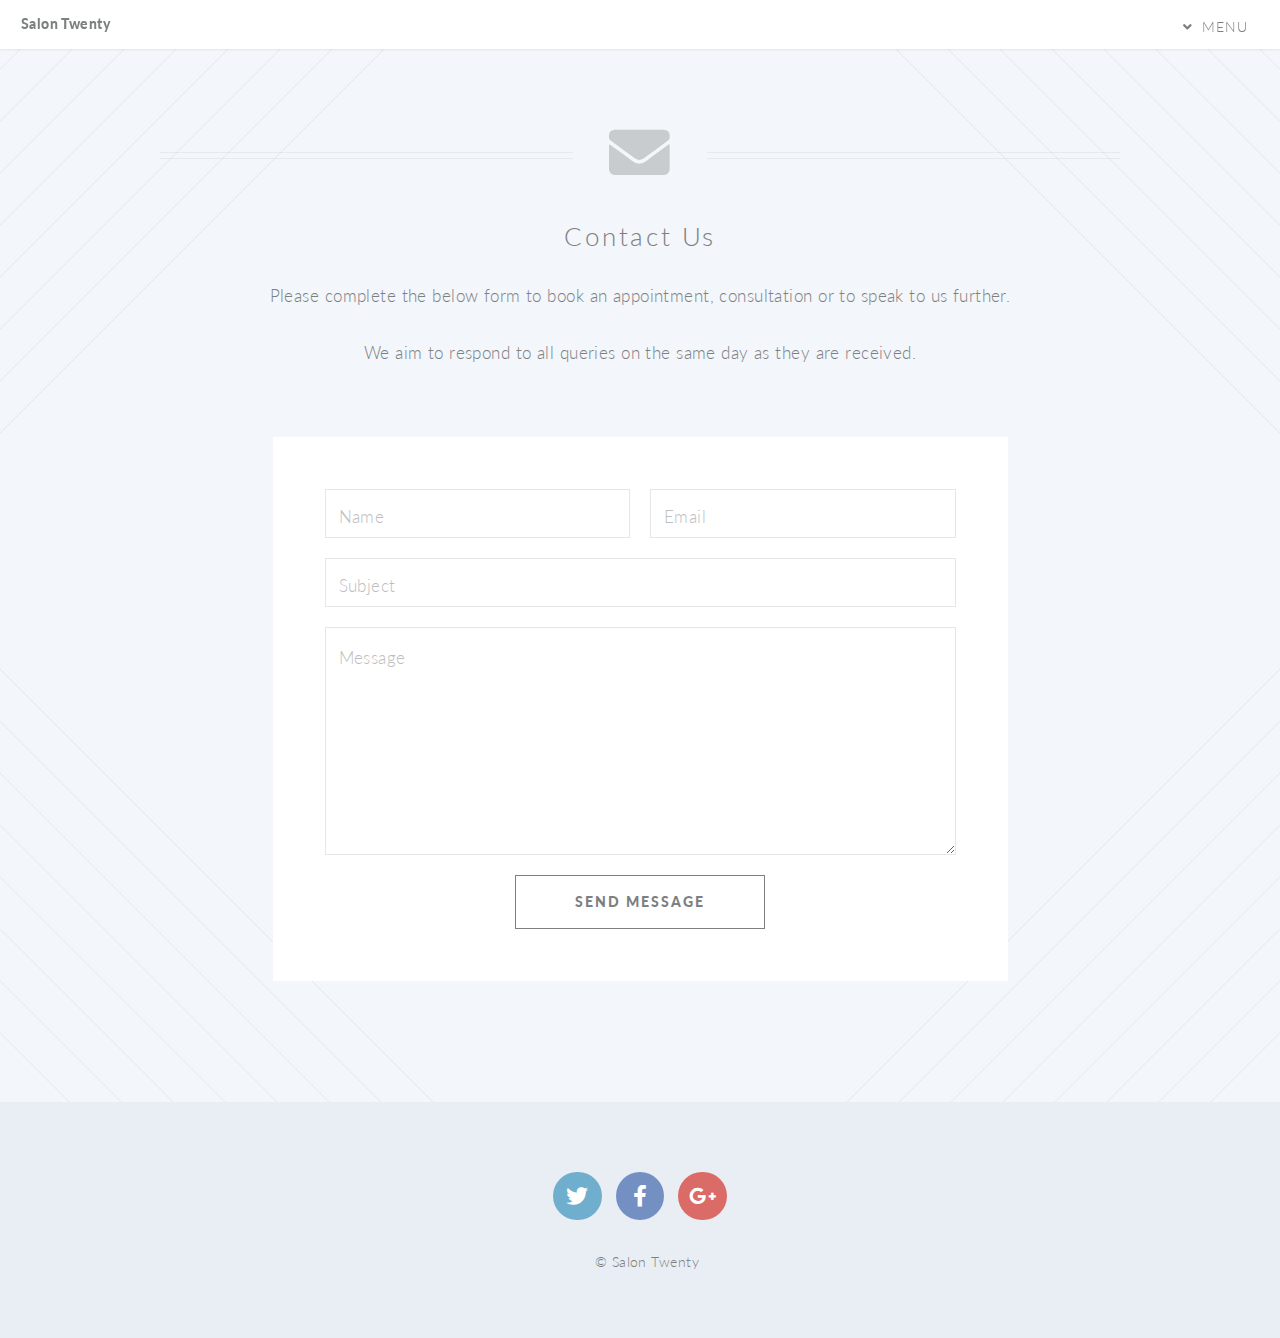
==== contact.html @ d0298e0a "Add files via upload" ====
<!DOCTYPE HTML>
<!--
	Twenty by HTML5 UP
	html5up.net | @ajlkn
	Free for personal and commercial use under the CCA 3.0 license (html5up.net/license)
-->
<html>
	<head>
		<title>Contact - Twenty by HTML5 UP</title>
		<meta charset="utf-8" />
		<meta name="viewport" content="width=device-width, initial-scale=1, user-scalable=no" />
		<link rel="stylesheet" href="assets/css/main.css" />
		<noscript><link rel="stylesheet" href="assets/css/noscript.css" /></noscript>
	</head>
	<body class="contact is-preload">
		<div id="page-wrapper">

			<!-- Header -->
				<header id="header">
					<h1 id="logo"><a href="index.html">Salon Twenty</a></h1>
					<nav id="nav">
						<ul>
							<!-- <li class="current"><a href="index.html">Welcome</a></li> -->
							<li class="submenu">
								<a href="#">Menu</a>
								<ul>
									<li><a href="index.html">Home</a></li>
									<li><a href="right-sidebar.html">Meet our team</a></li>
									<!-- <li><a href="no-sidebar.html">No Sidebar</a></li> -->
									<li><a href="contact.html">Contact</a></li>
									<!-- <li class="submenu">
										<a href="#">Submenu</a>
										<ul>
											<li><a href="#">Dolore Sed</a></li>
											<li><a href="#">Consequat</a></li>
											<li><a href="#">Lorem Magna</a></li>
											<li><a href="#">Sed Magna</a></li>
											<li><a href="#">Ipsum Nisl</a></li>
										</ul>
									</li>
								</ul> -->
							<!-- </li>
							<li><a href="#" class="button primary">Sign Up</a></li> -->
						</ul>
					</nav>
				</header>

			<!-- Main -->
				<article id="main">

					<header class="special container">
						<span class="icon solid fa-envelope"></span>
						<h2>Contact Us</h2>
						<p>Please complete the below form to book an appointment, consultation or to speak to us further.</p>
						<br>
						<p>We aim to respond to all queries on the same day as they are received.</p>
					</header>

					<!-- One -->
						<section class="wrapper style4 special container medium">

							<!-- Content -->
								<div class="content">
									<form>
										<div class="row gtr-50">
											<div class="col-6 col-12-mobile">
												<input type="text" name="name" placeholder="Name" />
											</div>
											<div class="col-6 col-12-mobile">
												<input type="text" name="email" placeholder="Email" />
											</div>
											<div class="col-12">
												<input type="text" name="subject" placeholder="Subject" />
											</div>
											<div class="col-12">
												<textarea name="message" placeholder="Message" rows="7"></textarea>
											</div>
											<div class="col-12">
												<ul class="buttons">
													<li><input type="submit" class="special" value="Send Message" /></li>
												</ul>
											</div>
										</div>
									</form>
								</div>

						</section>

				</article>

			<!-- Footer -->
				<footer id="footer">

					<ul class="icons">
						<li><a href="#" class="icon brands circle fa-twitter"><span class="label">Twitter</span></a></li>
						<li><a href="#" class="icon brands circle fa-facebook-f"><span class="label">Facebook</span></a></li>
						<li><a href="#" class="icon brands circle fa-google-plus-g"><span class="label">Google+</span></a></li>
						<!-- <li><a href="#" class="icon brands circle fa-github"><span class="label">Github</span></a></li>
						<li><a href="#" class="icon brands circle fa-dribbble"><span class="label">Dribbble</span></a></li> -->
					</ul>

					<ul class="copyright">
						<li>&copy; Salon Twenty</li>
					</ul>

				</footer>

		</div>

		<!-- Scripts -->
			<script src="assets/js/jquery.min.js"></script>
			<script src="assets/js/jquery.dropotron.min.js"></script>
			<script src="assets/js/jquery.scrolly.min.js"></script>
			<script src="assets/js/jquery.scrollgress.min.js"></script>
			<script src="assets/js/jquery.scrollex.min.js"></script>
			<script src="assets/js/browser.min.js"></script>
			<script src="assets/js/breakpoints.min.js"></script>
			<script src="assets/js/util.js"></script>
			<script src="assets/js/main.js"></script>

	</body>
</html>
---- assets/css/main.css ----
@import url("fontawesome-all.min.css");
@import url("https://fonts.googleapis.com/css?family=Lato:300,400,900");

/*
	Twenty by HTML5 UP
	html5up.net | @ajlkn
	Free for personal and commercial use under the CCA 3.0 license (html5up.net/license)
*/

html, body, div, span, applet, object,
iframe, h1, h2, h3, h4, h5, h6, p, blockquote,
pre, a, abbr, acronym, address, big, cite,
code, del, dfn, em, img, ins, kbd, q, s, samp,
small, strike, strong, sub, sup, tt, var, b,
u, i, center, dl, dt, dd, ol, ul, li, fieldset,
form, label, legend, table, caption, tbody,
tfoot, thead, tr, th, td, article, aside,
canvas, details, embed, figure, figcaption,
footer, header, hgroup, menu, nav, output, ruby,
section, summary, time, mark, audio, video {
	margin: 0;
	padding: 0;
	border: 0;
	font-size: 100%;
	font: inherit;
	vertical-align: baseline;}

article, aside, details, figcaption, figure,
footer, header, hgroup, menu, nav, section {
	display: block;}

body {
	line-height: 1;
}

ol, ul {
	list-style: none;
}

blockquote, q {
	quotes: none;
}

	blockquote:before, blockquote:after, q:before, q:after {
		content: '';
		content: none;
	}

table {
	border-collapse: collapse;
	border-spacing: 0;
}

body {
	-webkit-text-size-adjust: none;
}

mark {
	background-color: transparent;
	color: inherit;
}

input::-moz-focus-inner {
	border: 0;
	padding: 0;
}

input, select, textarea {
	-moz-appearance: none;
	-webkit-appearance: none;
	-ms-appearance: none;
	appearance: none;
}

/* Basic */

	html {
		box-sizing: border-box;
	}

	*, *:before, *:after {
		box-sizing: inherit;
	}

	body {
		background: #f3f6fa;
	}

		body.is-preload *, body.is-preload *:before, body.is-preload *:after {
			-moz-animation: none !important;
			-webkit-animation: none !important;
			-ms-animation: none !important;
			animation: none !important;
			-moz-transition: none !important;
			-webkit-transition: none !important;
			-ms-transition: none !important;
			transition: none !important;
		}

	body, input, select, textarea {
		color: #7c8081;
		font-family: 'Lato', sans-serif;
		font-size: 15pt;
		font-weight: 300;
		letter-spacing: 0.025em;
		line-height: 1.75em;
	}

	a {
		-moz-transition: color 0.2s ease-in-out, border-color 0.2s ease-in-out, background-color 0.2s ease-in-out;
		-webkit-transition: color 0.2s ease-in-out, border-color 0.2s ease-in-out, background-color 0.2s ease-in-out;
		-ms-transition: color 0.2s ease-in-out, border-color 0.2s ease-in-out, background-color 0.2s ease-in-out;
		transition: color 0.2s ease-in-out, border-color 0.2s ease-in-out, background-color 0.2s ease-in-out;
		color: #3fb1a3;
		text-decoration: none;
		border-bottom: dotted 1px;
	}

		a:hover {
			border-bottom-color: transparent;
		}

	strong, b {
		font-weight: 400;
	}

	p, ul, ol, dl, table, blockquote {
		margin: 0 0 2em 0;
	}

	h1, h2, h3, h4, h5, h6 {
		color: inherit;
		font-weight: 300;
		line-height: 1.75em;
		margin-bottom: 1em;
		/* text-transform: uppercase; */
	}

		h1 a, h2 a, h3 a, h4 a, h5 a, h6 a {
			color: inherit;
			text-decoration: none;
			border: 0;
		}

	h2 {
		font-size: 1.5em;
		letter-spacing: 0.1em;
	}

	h3 {
		font-size: 1.15em;
		letter-spacing: 0.025em;
	}

	sub {
		font-size: 0.8em;
		position: relative;
		top: 0.5em;
	}

	sup {
		font-size: 0.8em;
		position: relative;
		top: -0.5em;
	}

	hr {
		border-top: solid 1px rgba(124, 128, 129, 0.2);
		border: 0;
		margin-bottom: 1.5em;
	}

	blockquote {
		border-left: solid 0.5em rgba(124, 128, 129, 0.2);
		font-style: italic;
		padding: 1em 0 1em 2em;
	}


	li {
		list-style: none;
	}

/* Container */

	.container {
		margin: 0 auto;
		max-width: 100%;
		width: 1400px;
	}

		.container.medium {
			width: 1050px;
		}

		@media screen and (max-width: 1680px) {

			.container {
				width: 1200px;
			}

				.container.medium {
					width: 900px;
				}

		}

		@media screen and (max-width: 1280px) {

			.container {
				width: 960px;
			}

				.container.medium {
					width: 735px;
				}

		}

		@media screen and (max-width: 980px) {

			.container {
				width: 95%;
			}

				.container.medium {
					width: 71.25%;
				}

		}

		@media screen and (max-width: 840px) {

			.container {
				width: 95%;
			}

				.container.medium {
					width: 95%;
				}

		}

		@media screen and (max-width: 736px) {

			.container {
				width: 100%;
			}

				.container.medium {
					width: 100%;
				}

		}

/* Row */

	.row {
		display: flex;
		flex-wrap: wrap;
		box-sizing: border-box;
		align-items: stretch;
	}

		.row > * {
			box-sizing: border-box;
		}

		.row.gtr-uniform > * > :last-child {
			margin-bottom: 0;
		}

		.row.aln-left {
			justify-content: flex-start;
		}

		.row.aln-center {
			justify-content: center;
		}

		.row.aln-right {
			justify-content: flex-end;
		}

		.row.aln-top {
			align-items: flex-start;
		}

		.row.aln-middle {
			align-items: center;
		}

		.row.aln-bottom {
			align-items: flex-end;
		}

		.row > .imp {
			order: -1;
		}

		.row > .col-1 {
			width: 8.33333%;
		}

		.row > .off-1 {
			margin-left: 8.33333%;
		}

		.row > .col-2 {
			width: 16.66667%;
		}

		.row > .off-2 {
			margin-left: 16.66667%;
		}

		.row > .col-3 {
			width: 25%;
		}

		.row > .off-3 {
			margin-left: 25%;
		}

		.row > .col-4 {
			width: 33.33333%;
		}
		.row > .col-4team {
			width: 50%;
		}


		.row > .off-4 {
			margin-left: 33.33333%;
		}

		.row > .col-5 {
			width: 41.66667%;
		}

		.row > .off-5 {
			margin-left: 41.66667%;
		}

		.row > .col-6 {
			width: 50%;
		}

		.row > .off-6 {
			margin-left: 50%;
		}

		.row > .col-7 {
			width: 58.33333%;
		}

		.row > .off-7 {
			margin-left: 58.33333%;
		}

		.row > .col-8 {
			width: 100%;
		}

		.row > .off-8 {
			margin-left: 66.66667%;
		}

		.row > .col-9 {
			width: 75%;
		}

		.row > .off-9 {
			margin-left: 75%;
		}

		.row > .col-10 {
			width: 83.33333%;
		}

		.row > .off-10 {
			margin-left: 83.33333%;
		}

		.row > .col-11 {
			width: 91.66667%;
		}

		.row > .off-11 {
			margin-left: 91.66667%;
		}

		.row > .col-12 {
			width: 100%;
		}

		.row > .off-12 {
			margin-left: 100%;
		}

		.row.gtr-0 {
			margin-top: 0px;
			margin-left: 0px;
		}

			.row.gtr-0 > * {
				padding: 0px 0 0 0px;
			}

			.row.gtr-0.gtr-uniform {
				margin-top: 0px;
			}

				.row.gtr-0.gtr-uniform > * {
					padding-top: 0px;
				}

		.row.gtr-25 {
			margin-top: -12.5px;
			margin-left: -12.5px;
		}

			.row.gtr-25 > * {
				padding: 12.5px 0 0 12.5px;
			}

			.row.gtr-25.gtr-uniform {
				margin-top: -12.5px;
			}

				.row.gtr-25.gtr-uniform > * {
					padding-top: 12.5px;
				}

		.row.gtr-50 {
			margin-top: -25px;
			margin-left: -25px;
		}

			.row.gtr-50 > * {
				padding: 25px 0 0 25px;
			}

			.row.gtr-50.gtr-uniform {
				margin-top: -25px;
			}

				.row.gtr-50.gtr-uniform > * {
					padding-top: 25px;
				}

		.row {
			margin-top: -50px;
			margin-left: -50px;
		}

			.row > * {
				padding: 50px 0 0 50px;
			}

			.row.gtr-uniform {
				margin-top: -50px;
			}

				.row.gtr-uniform > * {
					padding-top: 50px;
				}

		.row.gtr-150 {
			margin-top: -75px;
			margin-left: -75px;
		}

			.row.gtr-150 > * {
				padding: 75px 0 0 75px;
			}

			.row.gtr-150.gtr-uniform {
				margin-top: -75px;
			}

				.row.gtr-150.gtr-uniform > * {
					padding-top: 75px;
				}

		.row.gtr-200 {
			margin-top: -100px;
			margin-left: -100px;
		}

			.row.gtr-200 > * {
				padding: 100px 0 0 100px;
			}

			.row.gtr-200.gtr-uniform {
				margin-top: -100px;
			}

				.row.gtr-200.gtr-uniform > * {
					padding-top: 100px;
				}

		@media screen and (max-width: 1680px) {

			.row {
				display: flex;
				flex-wrap: wrap;
				box-sizing: border-box;
				align-items: stretch;
			}

				.row > * {
					box-sizing: border-box;
				}

				.row.gtr-uniform > * > :last-child {
					margin-bottom: 0;
				}

				.row.aln-left {
					justify-content: flex-start;
				}

				.row.aln-center {
					justify-content: center;
				}

				.row.aln-right {
					justify-content: flex-end;
				}

				.row.aln-top {
					align-items: flex-start;
				}

				.row.aln-middle {
					align-items: center;
				}

				.row.aln-bottom {
					align-items: flex-end;
				}

				.row > .imp-wide {
					order: -1;
				}

				.row > .col-1-wide {
					width: 8.33333%;
				}

				.row > .off-1-wide {
					margin-left: 8.33333%;
				}

				.row > .col-2-wide {
					width: 16.66667%;
				}

				.row > .off-2-wide {
					margin-left: 16.66667%;
				}

				.row > .col-3-wide {
					width: 25%;
				}

				.row > .off-3-wide {
					margin-left: 25%;
				}

				.row > .col-4-wide {
					width: 33.33333%;
				}

				.row > .off-4-wide {
					margin-left: 33.33333%;
				}

				.row > .col-5-wide {
					width: 41.66667%;
				}

				.row > .off-5-wide {
					margin-left: 41.66667%;
				}

				.row > .col-6-wide {
					width: 50%;
				}

				.row > .off-6-wide {
					margin-left: 50%;
				}

				.row > .col-7-wide {
					width: 58.33333%;
				}

				.row > .off-7-wide {
					margin-left: 58.33333%;
				}

				.row > .col-8-wide {
					width: 66.66667%;
				}

				.row > .off-8-wide {
					margin-left: 66.66667%;
				}

				.row > .col-9-wide {
					width: 75%;
				}

				.row > .off-9-wide {
					margin-left: 75%;
				}

				.row > .col-10-wide {
					width: 83.33333%;
				}

				.row > .off-10-wide {
					margin-left: 83.33333%;
				}

				.row > .col-11-wide {
					width: 91.66667%;
				}

				.row > .off-11-wide {
					margin-left: 91.66667%;
				}

				.row > .col-12-wide {
					width: 100%;
				}

				.row > .off-12-wide {
					margin-left: 100%;
				}

				.row.gtr-0 {
					margin-top: 0px;
					margin-left: 0px;
				}

					.row.gtr-0 > * {
						padding: 0px 0 0 0px;
					}

					.row.gtr-0.gtr-uniform {
						margin-top: 0px;
					}

						.row.gtr-0.gtr-uniform > * {
							padding-top: 0px;
						}

				.row.gtr-25 {
					margin-top: -10px;
					margin-left: -10px;
				}

					.row.gtr-25 > * {
						padding: 10px 0 0 10px;
					}

					.row.gtr-25.gtr-uniform {
						margin-top: -10px;
					}

						.row.gtr-25.gtr-uniform > * {
							padding-top: 10px;
						}

				.row.gtr-50 {
					margin-top: -20px;
					margin-left: -20px;
				}

					.row.gtr-50 > * {
						padding: 20px 0 0 20px;
					}

					.row.gtr-50.gtr-uniform {
						margin-top: -20px;
					}

						.row.gtr-50.gtr-uniform > * {
							padding-top: 20px;
						}

				.row {
					margin-top: -40px;
					margin-left: -40px;
				}

					.row > * {
						padding: 40px 0 0 40px;
					}

					.row.gtr-uniform {
						margin-top: -40px;
					}

						.row.gtr-uniform > * {
							padding-top: 40px;
						}

				.row.gtr-150 {
					margin-top: -60px;
					margin-left: -60px;
				}

					.row.gtr-150 > * {
						padding: 60px 0 0 60px;
					}

					.row.gtr-150.gtr-uniform {
						margin-top: -60px;
					}

						.row.gtr-150.gtr-uniform > * {
							padding-top: 60px;
						}

				.row.gtr-200 {
					margin-top: -80px;
					margin-left: -80px;
				}

					.row.gtr-200 > * {
						padding: 80px 0 0 80px;
					}

					.row.gtr-200.gtr-uniform {
						margin-top: -80px;
					}

						.row.gtr-200.gtr-uniform > * {
							padding-top: 80px;
						}

		}

		@media screen and (max-width: 1280px) {

			.row {
				display: flex;
				flex-wrap: wrap;
				box-sizing: border-box;
				align-items: stretch;
			}

				.row > * {
					box-sizing: border-box;
				}

				.row.gtr-uniform > * > :last-child {
					margin-bottom: 0;
				}

				.row.aln-left {
					justify-content: flex-start;
				}

				.row.aln-center {
					justify-content: center;
				}

				.row.aln-right {
					justify-content: flex-end;
				}

				.row.aln-top {
					align-items: flex-start;
				}

				.row.aln-middle {
					align-items: center;
				}

				.row.aln-bottom {
					align-items: flex-end;
				}

				.row > .imp-normal {
					order: -1;
				}

				.row > .col-1-normal {
					width: 8.33333%;
				}

				.row > .off-1-normal {
					margin-left: 8.33333%;
				}

				.row > .col-2-normal {
					width: 16.66667%;
				}

				.row > .off-2-normal {
					margin-left: 16.66667%;
				}

				.row > .col-3-normal {
					width: 25%;
				}

				.row > .off-3-normal {
					margin-left: 25%;
				}

				.row > .col-4-normal {
					width: 33.33333%;
				}

				.row > .off-4-normal {
					margin-left: 33.33333%;
				}

				.row > .col-5-normal {
					width: 41.66667%;
				}

				.row > .off-5-normal {
					margin-left: 41.66667%;
				}

				.row > .col-6-normal {
					width: 50%;
				}

				.row > .off-6-normal {
					margin-left: 50%;
				}

				.row > .col-7-normal {
					width: 58.33333%;
				}

				.row > .off-7-normal {
					margin-left: 58.33333%;
				}

				.row > .col-8-normal {
					width: 66.66667%;
				}

				.row > .off-8-normal {
					margin-left: 66.66667%;
				}

				.row > .col-9-normal {
					width: 75%;
				}

				.row > .off-9-normal {
					margin-left: 75%;
				}

				.row > .col-10-normal {
					width: 83.33333%;
				}

				.row > .off-10-normal {
					margin-left: 83.33333%;
				}

				.row > .col-11-normal {
					width: 91.66667%;
				}

				.row > .off-11-normal {
					margin-left: 91.66667%;
				}

				.row > .col-12-normal {
					width: 100%;
				}

				.row > .off-12-normal {
					margin-left: 100%;
				}

				.row.gtr-0 {
					margin-top: 0px;
					margin-left: 0px;
				}

					.row.gtr-0 > * {
						padding: 0px 0 0 0px;
					}

					.row.gtr-0.gtr-uniform {
						margin-top: 0px;
					}

						.row.gtr-0.gtr-uniform > * {
							padding-top: 0px;
						}

				.row.gtr-25 {
					margin-top: -10px;
					margin-left: -10px;
				}

					.row.gtr-25 > * {
						padding: 10px 0 0 10px;
					}

					.row.gtr-25.gtr-uniform {
						margin-top: -10px;
					}

						.row.gtr-25.gtr-uniform > * {
							padding-top: 10px;
						}

				.row.gtr-50 {
					margin-top: -20px;
					margin-left: -20px;
				}

					.row.gtr-50 > * {
						padding: 20px 0 0 20px;
					}

					.row.gtr-50.gtr-uniform {
						margin-top: -20px;
					}

						.row.gtr-50.gtr-uniform > * {
							padding-top: 20px;
						}

				.row {
					margin-top: -40px;
					margin-left: -40px;
				}

					.row > * {
						padding: 40px 0 0 40px;
					}

					.row.gtr-uniform {
						margin-top: -40px;
					}

						.row.gtr-uniform > * {
							padding-top: 40px;
						}

				.row.gtr-150 {
					margin-top: -60px;
					margin-left: -60px;
				}

					.row.gtr-150 > * {
						padding: 60px 0 0 60px;
					}

					.row.gtr-150.gtr-uniform {
						margin-top: -60px;
					}

						.row.gtr-150.gtr-uniform > * {
							padding-top: 60px;
						}

				.row.gtr-200 {
					margin-top: -80px;
					margin-left: -80px;
				}

					.row.gtr-200 > * {
						padding: 80px 0 0 80px;
					}

					.row.gtr-200.gtr-uniform {
						margin-top: -80px;
					}

						.row.gtr-200.gtr-uniform > * {
							padding-top: 80px;
						}

		}

		@media screen and (max-width: 980px) {

			.row {
				display: flex;
				flex-wrap: wrap;
				box-sizing: border-box;
				align-items: stretch;
			}

				.row > * {
					box-sizing: border-box;
				}

				.row.gtr-uniform > * > :last-child {
					margin-bottom: 0;
				}

				.row.aln-left {
					justify-content: flex-start;
				}

				.row.aln-center {
					justify-content: center;
				}

				.row.aln-right {
					justify-content: flex-end;
				}

				.row.aln-top {
					align-items: flex-start;
				}

				.row.aln-middle {
					align-items: center;
				}

				.row.aln-bottom {
					align-items: flex-end;
				}

				.row > .imp-narrow {
					order: -1;
				}

				.row > .col-1-narrow {
					width: 8.33333%;
				}

				.row > .off-1-narrow {
					margin-left: 8.33333%;
				}

				.row > .col-2-narrow {
					width: 16.66667%;
				}

				.row > .off-2-narrow {
					margin-left: 16.66667%;
				}

				.row > .col-3-narrow {
					width: 25%;
				}

				.row > .off-3-narrow {
					margin-left: 25%;
				}

				.row > .col-4-narrow {
					width: 33.33333%;
				}

				.row > .off-4-narrow {
					margin-left: 33.33333%;
				}

				.row > .col-5-narrow {
					width: 41.66667%;
				}

				.row > .off-5-narrow {
					margin-left: 41.66667%;
				}

				.row > .col-6-narrow {
					width: 50%;
				}

				.row > .off-6-narrow {
					margin-left: 50%;
				}

				.row > .col-7-narrow {
					width: 58.33333%;
				}

				.row > .off-7-narrow {
					margin-left: 58.33333%;
				}

				.row > .col-8-narrow {
					width: 66.66667%;
				}

				.row > .off-8-narrow {
					margin-left: 66.66667%;
				}

				.row > .col-9-narrow {
					width: 75%;
				}

				.row > .off-9-narrow {
					margin-left: 75%;
				}

				.row > .col-10-narrow {
					width: 83.33333%;
				}

				.row > .off-10-narrow {
					margin-left: 83.33333%;
				}

				.row > .col-11-narrow {
					width: 91.66667%;
				}

				.row > .off-11-narrow {
					margin-left: 91.66667%;
				}

				.row > .col-12-narrow {
					width: 100%;
				}

				.row > .off-12-narrow {
					margin-left: 100%;
				}

				.row.gtr-0 {
					margin-top: 0px;
					margin-left: 0px;
				}

					.row.gtr-0 > * {
						padding: 0px 0 0 0px;
					}

					.row.gtr-0.gtr-uniform {
						margin-top: 0px;
					}

						.row.gtr-0.gtr-uniform > * {
							padding-top: 0px;
						}

				.row.gtr-25 {
					margin-top: -7.5px;
					margin-left: -7.5px;
				}

					.row.gtr-25 > * {
						padding: 7.5px 0 0 7.5px;
					}

					.row.gtr-25.gtr-uniform {
						margin-top: -7.5px;
					}

						.row.gtr-25.gtr-uniform > * {
							padding-top: 7.5px;
						}

				.row.gtr-50 {
					margin-top: -15px;
					margin-left: -15px;
				}

					.row.gtr-50 > * {
						padding: 15px 0 0 15px;
					}

					.row.gtr-50.gtr-uniform {
						margin-top: -15px;
					}

						.row.gtr-50.gtr-uniform > * {
							padding-top: 15px;
						}

				.row {
					margin-top: -30px;
					margin-left: -30px;
				}

					.row > * {
						padding: 30px 0 0 30px;
					}

					.row.gtr-uniform {
						margin-top: -30px;
					}

						.row.gtr-uniform > * {
							padding-top: 30px;
						}

				.row.gtr-150 {
					margin-top: -45px;
					margin-left: -45px;
				}

					.row.gtr-150 > * {
						padding: 45px 0 0 45px;
					}

					.row.gtr-150.gtr-uniform {
						margin-top: -45px;
					}

						.row.gtr-150.gtr-uniform > * {
							padding-top: 45px;
						}

				.row.gtr-200 {
					margin-top: -60px;
					margin-left: -60px;
				}

					.row.gtr-200 > * {
						padding: 60px 0 0 60px;
					}

					.row.gtr-200.gtr-uniform {
						margin-top: -60px;
					}

						.row.gtr-200.gtr-uniform > * {
							padding-top: 60px;
						}

		}

		@media screen and (max-width: 840px) {

			.row {
				display: flex;
				flex-wrap: wrap;
				box-sizing: border-box;
				align-items: stretch;
			}

				.row > * {
					box-sizing: border-box;
				}

				.row.gtr-uniform > * > :last-child {
					margin-bottom: 0;
				}

				.row.aln-left {
					justify-content: flex-start;
				}

				.row.aln-center {
					justify-content: center;
				}

				.row.aln-right {
					justify-content: flex-end;
				}

				.row.aln-top {
					align-items: flex-start;
				}

				.row.aln-middle {
					align-items: center;
				}

				.row.aln-bottom {
					align-items: flex-end;
				}

				.row > .imp-narrower {
					order: -1;
				}

				.row > .col-1-narrower {
					width: 8.33333%;
				}

				.row > .off-1-narrower {
					margin-left: 8.33333%;
				}

				.row > .col-2-narrower {
					width: 16.66667%;
				}

				.row > .off-2-narrower {
					margin-left: 16.66667%;
				}

				.row > .col-3-narrower {
					width: 25%;
				}

				.row > .off-3-narrower {
					margin-left: 25%;
				}

				.row > .col-4-narrower {
					width: 33.33333%;
				}

				.row > .off-4-narrower {
					margin-left: 33.33333%;
				}

				.row > .col-5-narrower {
					width: 41.66667%;
				}

				.row > .off-5-narrower {
					margin-left: 41.66667%;
				}

				.row > .col-6-narrower {
					width: 50%;
				}

				.row > .off-6-narrower {
					margin-left: 50%;
				}

				.row > .col-7-narrower {
					width: 58.33333%;
				}

				.row > .off-7-narrower {
					margin-left: 58.33333%;
				}

				.row > .col-8-narrower {
					width: 66.66667%;
				}

				.row > .off-8-narrower {
					margin-left: 66.66667%;
				}

				.row > .col-9-narrower {
					width: 75%;
				}

				.row > .off-9-narrower {
					margin-left: 75%;
				}

				.row > .col-10-narrower {
					width: 83.33333%;
				}

				.row > .off-10-narrower {
					margin-left: 83.33333%;
				}

				.row > .col-11-narrower {
					width: 91.66667%;
				}

				.row > .off-11-narrower {
					margin-left: 91.66667%;
				}

				.row > .col-12-narrower {
					width: 100%;
				}

				.row > .off-12-narrower {
					margin-left: 100%;
				}

				.row.gtr-0 {
					margin-top: 0px;
					margin-left: 0px;
				}

					.row.gtr-0 > * {
						padding: 0px 0 0 0px;
					}

					.row.gtr-0.gtr-uniform {
						margin-top: 0px;
					}

						.row.gtr-0.gtr-uniform > * {
							padding-top: 0px;
						}

				.row.gtr-25 {
					margin-top: -7.5px;
					margin-left: -7.5px;
				}

					.row.gtr-25 > * {
						padding: 7.5px 0 0 7.5px;
					}

					.row.gtr-25.gtr-uniform {
						margin-top: -7.5px;
					}

						.row.gtr-25.gtr-uniform > * {
							padding-top: 7.5px;
						}

				.row.gtr-50 {
					margin-top: -15px;
					margin-left: -15px;
				}

					.row.gtr-50 > * {
						padding: 15px 0 0 15px;
					}

					.row.gtr-50.gtr-uniform {
						margin-top: -15px;
					}

						.row.gtr-50.gtr-uniform > * {
							padding-top: 15px;
						}

				.row {
					margin-top: -30px;
					margin-left: -30px;
				}

					.row > * {
						padding: 30px 0 0 30px;
					}

					.row.gtr-uniform {
						margin-top: -30px;
					}

						.row.gtr-uniform > * {
							padding-top: 30px;
						}

				.row.gtr-150 {
					margin-top: -45px;
					margin-left: -45px;
				}

					.row.gtr-150 > * {
						padding: 45px 0 0 45px;
					}

					.row.gtr-150.gtr-uniform {
						margin-top: -45px;
					}

						.row.gtr-150.gtr-uniform > * {
							padding-top: 45px;
						}

				.row.gtr-200 {
					margin-top: -60px;
					margin-left: -60px;
				}

					.row.gtr-200 > * {
						padding: 60px 0 0 60px;
					}

					.row.gtr-200.gtr-uniform {
						margin-top: -60px;
					}

						.row.gtr-200.gtr-uniform > * {
							padding-top: 60px;
						}

		}

		@media screen and (max-width: 736px) {

			.row {
				display: flex;
				flex-wrap: wrap;
				box-sizing: border-box;
				align-items: stretch;
			}

				.row > * {
					box-sizing: border-box;
				}

				.row.gtr-uniform > * > :last-child {
					margin-bottom: 0;
				}

				.row.aln-left {
					justify-content: flex-start;
				}

				.row.aln-center {
					justify-content: center;
				}

				.row.aln-right {
					justify-content: flex-end;
				}

				.row.aln-top {
					align-items: flex-start;
				}

				.row.aln-middle {
					align-items: center;
				}

				.row.aln-bottom {
					align-items: flex-end;
				}

				.row > .imp-mobile {
					order: -1;
				}

				.row > .col-1-mobile {
					width: 8.33333%;
				}

				.row > .off-1-mobile {
					margin-left: 8.33333%;
				}

				.row > .col-2-mobile {
					width: 16.66667%;
				}

				.row > .off-2-mobile {
					margin-left: 16.66667%;
				}

				.row > .col-3-mobile {
					width: 25%;
				}

				.row > .off-3-mobile {
					margin-left: 25%;
				}

				.row > .col-4-mobile {
					width: 33.33333%;
				}

				.row > .off-4-mobile {
					margin-left: 33.33333%;
				}

				.row > .col-5-mobile {
					width: 41.66667%;
				}

				.row > .off-5-mobile {
					margin-left: 41.66667%;
				}

				.row > .col-6-mobile {
					width: 50%;
				}

				.row > .off-6-mobile {
					margin-left: 50%;
				}

				.row > .col-7-mobile {
					width: 58.33333%;
				}

				.row > .off-7-mobile {
					margin-left: 58.33333%;
				}

				.row > .col-8-mobile {
					width: 66.66667%;
				}

				.row > .off-8-mobile {
					margin-left: 66.66667%;
				}

				.row > .col-9-mobile {
					width: 75%;
				}

				.row > .off-9-mobile {
					margin-left: 75%;
				}

				.row > .col-10-mobile {
					width: 83.33333%;
				}

				.row > .off-10-mobile {
					margin-left: 83.33333%;
				}

				.row > .col-11-mobile {
					width: 91.66667%;
				}

				.row > .off-11-mobile {
					margin-left: 91.66667%;
				}

				.row > .col-12-mobile {
					width: 100%;
				}

				.row > .off-12-mobile {
					margin-left: 100%;
				}

				.row.gtr-0 {
					margin-top: 0px;
					margin-left: 0px;
				}

					.row.gtr-0 > * {
						padding: 0px 0 0 0px;
					}

					.row.gtr-0.gtr-uniform {
						margin-top: 0px;
					}

						.row.gtr-0.gtr-uniform > * {
							padding-top: 0px;
						}

				.row.gtr-25 {
					margin-top: -7.5px;
					margin-left: -7.5px;
				}

					.row.gtr-25 > * {
						padding: 7.5px 0 0 7.5px;
					}

					.row.gtr-25.gtr-uniform {
						margin-top: -7.5px;
					}

						.row.gtr-25.gtr-uniform > * {
							padding-top: 7.5px;
						}

				.row.gtr-50 {
					margin-top: -15px;
					margin-left: -15px;
				}

					.row.gtr-50 > * {
						padding: 15px 0 0 15px;
					}

					.row.gtr-50.gtr-uniform {
						margin-top: -15px;
					}

						.row.gtr-50.gtr-uniform > * {
							padding-top: 15px;
						}

				.row {
					margin-top: -30px;
					margin-left: -30px;
				}

					.row > * {
						padding: 30px 0 0 30px;
					}

					.row.gtr-uniform {
						margin-top: -30px;
					}

						.row.gtr-uniform > * {
							padding-top: 30px;
						}

				.row.gtr-150 {
					margin-top: -45px;
					margin-left: -45px;
				}

					.row.gtr-150 > * {
						padding: 45px 0 0 45px;
					}

					.row.gtr-150.gtr-uniform {
						margin-top: -45px;
					}

						.row.gtr-150.gtr-uniform > * {
							padding-top: 45px;
						}

				.row.gtr-200 {
					margin-top: -60px;
					margin-left: -60px;
				}

					.row.gtr-200 > * {
						padding: 60px 0 0 60px;
					}

					.row.gtr-200.gtr-uniform {
						margin-top: -60px;
					}

						.row.gtr-200.gtr-uniform > * {
							padding-top: 60px;
						}

		}

/* Section/Article */

	section.special, article.special {
		text-align: center;
	}

	header.major {
		padding-bottom: 2em;
	}

	header.special {
		margin-bottom: 5em;
		padding-top: 7em;
		position: relative;
		text-align: center;
	}

		header.special:before, header.special:after {
			border-bottom: solid 1.5px;
			border-top: solid 1.5px;
			content: '';
			height: 7px;
			opacity: 0.1;
			position: absolute;
			top: 1.75em;
			width: 43%;
		}

		header.special:before {
			left: 0;
		}

		header.special:after {
			right: 0;
		}

		header.special h2 {
			margin-bottom: 0;
		}

		header.special h2 + p {
			margin-bottom: 0;
			padding-top: 1.5em;
		}

		header.special .icon {
			cursor: default;
			height: 7em;
			left: 0;
			position: absolute;
			text-align: center;
			top: 1em;
			width: 100%;
		}

			header.special .icon:before {
				font-size: 3.5em;
				opacity: 0.35;
			}

	footer > :last-child {
		margin-bottom: 0;
	}

	footer.major {
		padding-top: 3em;
	}

/* Form */

	input[type="text"],
	input[type="password"],
	input[type="email"],
	textarea {
		-moz-transition: background-color 0.2s ease-in-out, border-color 0.2s ease-in-out;
		-webkit-transition: background-color 0.2s ease-in-out, border-color 0.2s ease-in-out;
		-ms-transition: background-color 0.2s ease-in-out, border-color 0.2s ease-in-out;
		transition: background-color 0.2s ease-in-out, border-color 0.2s ease-in-out;
		-moz-appearance: none;
		-webkit-appearance: none;
		-ms-appearance: none;
		appearance: none;
		background: none;
		border: solid 1px rgba(124, 128, 129, 0.2);
		border-radius: 0;
		color: inherit;
		display: block;
		padding: 0.75em;
		text-decoration: none;
		width: 100%;
		outline: 0;
	}

		input[type="text"]:focus,
		input[type="password"]:focus,
		input[type="email"]:focus,
		textarea:focus {
			border-color: #83d3c9;
		}

	input[type="text"],
	input[type="password"],
	input[type="email"] {
		line-height: 1em;
	}

	::-webkit-input-placeholder {
		color: inherit;
		opacity: 0.5;
		position: relative;
		top: 3px;
	}

	:-moz-placeholder {
		color: inherit;
		opacity: 0.5;
	}

	::-moz-placeholder {
		color: inherit;
		opacity: 0.5;
	}

	:-ms-input-placeholder {
		color: inherit;
		opacity: 0.5;
	}

/* Image */

	.image {
		border: 0;
		position: relative;
	}

		.image:before {
			background: url("images/overlay.png");
			content: '';
			height: 100%;
			left: 0;
			position: absolute;
			top: 0;
			width: 100%;
		}

		.image.fit {
			display: block;
		}

			.image.fit img {
				display: block;
				width: 100%;
			}

		.image.featured {
			display: block;
			margin: 0 0 2em 0;
		}

			.image.featured img {
				display: block;
				width: 100%;
			}

/* Icon */

	.icon {
		text-decoration: none;
		position: relative;
	}

		.icon:before {
			-moz-osx-font-smoothing: grayscale;
			-webkit-font-smoothing: antialiased;
			display: inline-block;
			font-style: normal;
			font-variant: normal;
			text-rendering: auto;
			line-height: 1;
			text-transform: none !important;
			font-family: 'Font Awesome 5 Free';
			font-weight: 400;
		}

		.icon.solid:before {
			font-weight: 900;
		}

		.icon:before {
			line-height: inherit;
		}

		.icon.brands:before {
			font-family: 'Font Awesome 5 Brands';
		}

		.icon.circle {
			-moz-transition: all 0.2s ease-in-out;
			-webkit-transition: all 0.2s ease-in-out;
			-ms-transition: all 0.2s ease-in-out;
			transition: all 0.2s ease-in-out;
			border: 0;
			border-radius: 100%;
			display: inline-block;
			font-size: 1.25em;
			height: 2.25em;
			left: 0;
			line-height: 2.25em;
			text-align: center;
			text-decoration: none;
			top: 0;
			width: 2.25em;
		}

			.icon.circle:hover {
				top: -0.2em;
			}

			.icon.circle.fa-twitter {
				background: #70aecd;
				color: #fff;
			}

				.icon.circle.fa-twitter:hover {
					background: #7fb7d2;
				}

			.icon.circle.fa-facebook-f {
				background: #7490c3;
				color: #fff;
			}

				.icon.circle.fa-facebook-f:hover {
					background: #829bc9;
				}

			.icon.circle.fa-google-plus-g {
				background: #db6b67;
				color: #fff;
			}

				.icon.circle.fa-google-plus-g:hover {
					background: #df7b77;
				}

			.icon.circle.fa-github {
				background: #dcad8b;
				color: #fff;
			}

				.icon.circle.fa-github:hover {
					background: #e1b89b;
				}

			.icon.circle.fa-dribbble {
				background: #da83ae;
				color: #fff;
			}

				.icon.circle.fa-dribbble:hover {
					background: #df93b8;
				}

		.icon.featured {
			cursor: default;
			display: block;
			margin: 0 0 1.5em 0;
			opacity: 0.35;
			text-align: center;
		}

			.icon.featured:before {
				font-size: 5em;
				line-height: 1em;
			}

		.icon > .label {
			display: none;
		}

/* List */

	ol {
		list-style: decimal;
		padding-left: 1.25em;
	}

		ol li {
			padding-left: 0.25em;
		}

	ul {
		list-style: disc;
		padding-left: 1em;
	}

		ul li {
			padding-left: 0.5em;
		}

/* Icons */

	ul.icons {
		list-style: none;
		padding-left: 0;
		cursor: default;
	}

		ul.icons li {
			display: inline-block;
			line-height: 1em;
			padding-left: 0.5em;
		}

			ul.icons li:first-child {
				padding-left: 0;
			}

/* Featured Icons */

	ul.featured-icons {
		cursor: default;
		margin: -0.75em 0 0 0;
		opacity: 0.35;
		overflow: hidden;
		position: relative;
		list-style: none;
		padding-left: 0;
	}

		ul.featured-icons li {
			display: block;
			float: left;
			text-align: center;
			width: 50%;
			padding-left: 0;
			margin-bottom: 1em;
		}

			ul.featured-icons li .icon {
				display: inline-block;
				font-size: 5.5em;
				height: 1em;
				line-height: 1.5em;
				width: 1em;
			}

/* Buttons */

	ul.buttons {
		cursor: default;
		list-style: none;
		padding-left: 0;
	}

		ul.buttons:last-child {
			margin-bottom: 0;
		}

		ul.buttons li {
			display: inline-block;
			padding: 0 0 0 1.5em;
		}

			ul.buttons li:first-child {
				padding: 0;
			}

		ul.buttons.stacked li {
			display: block;
			padding: 1.5em 0 0 0;
		}

			ul.buttons.stacked li:first-child {
				padding: 0;
			}
		

		ul.buttonscontact > li{
			margin: 0 auto;
			width: 40%;
			}


				
/* Table */

	table {
		width: 100%;
	}

		table.default {
			width: 100%;
		}

			table.default tbody tr {
				border-bottom: solid 1px rgba(124, 128, 129, 0.2);
			}

			table.default td {
				padding: 0.5em 1em 0.5em 1em;
			}

			table.default th {
				font-weight: 400;
				padding: 0.5em 1em 0.5em 1em;
				text-align: left;
			}

			table.default thead {
				background: #7c8081;
				color: #fff;
			}

/* Button */

	input[type="button"],
	input[type="submit"],
	input[type="reset"],
	button,
	.button {
		-moz-appearance: none;
		-webkit-appearance: none;
		-ms-appearance: none;
		appearance: none;
		-moz-transition: color 0.2s ease-in-out, border-color 0.2s ease-in-out, background-color 0.2s ease-in-out;
		-webkit-transition: color 0.2s ease-in-out, border-color 0.2s ease-in-out, background-color 0.2s ease-in-out;
		-ms-transition: color 0.2s ease-in-out, border-color 0.2s ease-in-out, background-color 0.2s ease-in-out;
		transition: color 0.2s ease-in-out, border-color 0.2s ease-in-out, background-color 0.2s ease-in-out;
		background: none;
		border: solid 1px;
		border-radius: 0;
		color: inherit;
		cursor: pointer;
		display: inline-block;
		font-size: 0.8em;
		font-weight: 900;
		letter-spacing: 2px;
		min-width: 18em;
		padding: 0 0.75em;
		line-height: 3.75em;
		text-align: center;
		text-decoration: none;
		text-transform: uppercase;
	}

		input[type="button"]:hover,
		input[type="submit"]:hover,
		input[type="reset"]:hover,
		button:hover,
		.button:hover {
			background: rgba(188, 202, 206, 0.15);
			border-color: inherit;
		}

		input[type="button"].primary,
		input[type="submit"].primary,
		input[type="reset"].primary,
		button.primary,
		.button.primary {
			background: #83d3c9;
			border-color: #83d3c9;
			color: #fff !important;
		}

			input[type="button"].primary:hover,
			input[type="submit"].primary:hover,
			input[type="reset"].primary:hover,
			button.primary:hover,
			.button.primary:hover {
				background: #96dad1 !important;
				border-color: #96dad1 !important;
			}

		input[type="button"].fit,
		input[type="submit"].fit,
		input[type="reset"].fit,
		button.fit,
		.button.fit {
			width: 100%;
		}

		input[type="button"].small,
		input[type="submit"].small,
		input[type="reset"].small,
		button.small,
		.button.small {
			font-size: 0.7em;
			min-width: 14em;
			padding: 0.5em 0;
		}

/* Wrapper */

	.wrapper {
		margin-bottom: 5em;
		padding: 5em;
	}

		.wrapper.style1 {
			padding: 0;
		}

		.wrapper.style2 {
			background-color: #83d3c9;
			background-image: url("images/light-bl.svg"), url("images/light-br.svg");
			background-position: bottom left, bottom right;
			background-repeat: no-repeat, no-repeat;
			background-size: 25em, 25em;
			color: #fff;
		}

			.wrapper.style2 input[type="button"]:hover,
			.wrapper.style2 input[type="submit"]:hover,
			.wrapper.style2 input[type="reset"]:hover,
			.wrapper.style2 button:hover,
			.wrapper.style2 .button:hover {
				background: rgba(255, 255, 255, 0.15) !important;
			}

			.wrapper.style2 input[type="button"].primary,
			.wrapper.style2 input[type="submit"].primary,
			.wrapper.style2 input[type="reset"].primary,
			.wrapper.style2 button.primary,
			.wrapper.style2 .button.primary {
				background: #fff;
				border-color: #fff;
				color: #83d3c9 !important;
			}

				.wrapper.style2 input[type="button"].primary:hover,
				.wrapper.style2 input[type="submit"].primary:hover,
				.wrapper.style2 input[type="reset"].primary:hover,
				.wrapper.style2 button.primary:hover,
				.wrapper.style2 .button.primary:hover {
					border-color: inherit !important;
					color: #fff !important;
				}

		.wrapper.style3 {
			background: #fff;
			color: inherit;
		}

		.wrapper.style4 {
			background: #fff;
			color: inherit;
			padding: 4em;
		}

/* Header */

	@-moz-keyframes reveal-header {
		0% {
			top: -5em;
		}

		100% {
			top: 0;
		}
	}

	@-webkit-keyframes reveal-header {
		0% {
			top: -5em;
		}

		100% {
			top: 0;
		}
	}

	@-ms-keyframes reveal-header {
		0% {
			top: -5em;
		}

		100% {
			top: 0;
		}
	}

	@keyframes reveal-header {
		0% {
			top: -5em;
		}

		100% {
			top: 0;
		}
	}

	#header {
		background: #fff;
		box-shadow: 0 1px 2px 0 rgba(0, 0, 0, 0.075);
		color: inherit;
		cursor: default;
		font-size: 0.8em;
		left: 0;
		padding: 1em 1.5em;
		position: fixed;
		top: 0;
		width: 100%;
		z-index: 10000;
	}

		#header h1 {
			font-weight: 900;
			margin: 0;
		}

			#header h1 span {
				font-weight: 300;
			}

		#header nav {
			letter-spacing: 0.075em;
			position: absolute;
			right: 1.5em;
			text-transform: uppercase;
			top: 0.75em;
		}

			#header nav ul {
				list-style: none;
				padding-left: 0;
			}

				#header nav ul li {
					display: inline-block;
					margin-left: 1.5em;
					padding-left: 0;
				}

					#header nav ul li > ul {
						display: none;
					}

					#header nav ul li a {
						border: solid 1px transparent;
						color: inherit;
						display: inline-block;
						line-height: 1em;
						padding: 0.6em 0.75em;
						text-decoration: none;
					}

					#header nav ul li input[type="button"],
					#header nav ul li input[type="submit"],
					#header nav ul li input[type="reset"],
					#header nav ul li button,
					#header nav ul li .button {
						font-size: 1em;
						min-width: 0;
						width: auto;
					}

					#header nav ul li.submenu > a {
						text-decoration: none;
					}

						#header nav ul li.submenu > a:before {
							-moz-osx-font-smoothing: grayscale;
							-webkit-font-smoothing: antialiased;
							display: inline-block;
							font-style: normal;
							font-variant: normal;
							text-rendering: auto;
							line-height: 1;
							text-transform: none !important;
							font-family: 'Font Awesome 5 Free';
							font-weight: 900;
						}

						#header nav ul li.submenu > a:before {
							content: '\f107';
							margin-right: 0.65em;
						}

					#header nav ul li.active > a, #header nav ul li:hover > a {
						-moz-transition: all 0.2s ease-in-out;
						-webkit-transition: all 0.2s ease-in-out;
						-ms-transition: all 0.2s ease-in-out;
						transition: all 0.2s ease-in-out;
						background: rgba(188, 202, 206, 0.15);
					}

					#header nav ul li.current > a {
						font-weight: 900;
					}

		#header.reveal {
			-moz-animation: reveal-header 0.5s;
			-webkit-animation: reveal-header 0.5s;
			-ms-animation: reveal-header 0.5s;
			animation: reveal-header 0.5s;
		}

		#header.alt {
			-moz-animation: none;
			-webkit-animation: none;
			-ms-animation: none;
			animation: none;
			background: transparent;
			box-shadow: none;
			color: #fff;
			padding: 2em 2.5em;
			position: absolute;
		}

			#header.alt nav {
				right: 2.5em;
				top: 1.75em;
			}

				#header.alt nav ul li.active > a, #header.alt nav ul li:hover > a {
					border: solid 1px;
				}

/* Dropotron */

	.dropotron {
		list-style: none;
		padding-left: 0;
		background: #fff;
		box-shadow: 0 1px 2px 0 rgba(0, 0, 0, 0.075);
		line-height: 2.25em;
		min-width: 13em;
		padding: 1em 0;
		text-transform: uppercase;
		margin-top: calc(-1em + 1px);
	}

		.dropotron.level-0 {
			font-size: 0.7em;
			font-weight: 400;
			margin-top: 1.5em;
		}

			.dropotron.level-0:before {
				border-bottom: solid 0.5em #fff;
				border-left: solid 0.5em transparent;
				border-right: solid 0.5em transparent;
				content: '';
				left: 0.75em;
				position: absolute;
				top: -0.45em;
			}

		.dropotron > li {
			border-top: solid 1px rgba(124, 128, 129, 0.2);
			padding-left: 0;
		}

			.dropotron > li > a {
				-moz-transition: none;
				-webkit-transition: none;
				-ms-transition: none;
				transition: none;
				color: inherit;
				text-decoration: none;
				padding: 0 1em;
				border: 0;
			}

			.dropotron > li:hover > a {
				background: #83d3c9;
				color: #fff;
			}

			.dropotron > li:first-child {
				border-top: 0;
			}

/* Banner */

	@-moz-keyframes reveal-banner {
		0% {
			opacity: 0;
		}

		100% {
			opacity: 1;
		}
	}

	@-webkit-keyframes reveal-banner {
		0% {
			opacity: 0;
		}

		100% {
			opacity: 1;
		}
	}

	@-ms-keyframes reveal-banner {
		0% {
			opacity: 0;
		}

		100% {
			opacity: 1;
		}
	}

	@keyframes reveal-banner {
		0% {
			opacity: 0;
		}

		100% {
			opacity: 1;
		}
	}

	#banner {
		background-attachment: scroll, scroll, scroll, fixed;
		background-color: #645862;
		/* background-image: url("images/light-bl.svg"), url("images/light-br.svg"), url("images/overlay.png"), url("../../images/banner.jpg"); */
		background-position: bottom left, bottom right, top left, top center;
		background-repeat: no-repeat, no-repeat, repeat, no-repeat;
		background-size: 25em, 25em, auto, cover;
		color: #fff;
		cursor: default;
		padding: 6em 0;
		text-align: center;
	}
	#banner {
	background-image: url('images/hairdressing-g93d796911_1280.jpg');
	background-size: 100%;
	opacity: 1;
	}

		#banner .inner {
			-moz-animation: reveal-banner 1s 0.25s ease-in-out;
			-webkit-animation: reveal-banner 1s 0.25s ease-in-out;
			-ms-animation: reveal-banner 1s 0.25s ease-in-out;
			animation: reveal-banner 1s 0.25s ease-in-out;
			-moz-animation-fill-mode: forwards;
			-webkit-animation-fill-mode: forwards;
			-ms-animation-fill-mode: forwards;
			animation-fill-mode: forwards;
			background: rgba(52, 27, 43, 0.5);
			color: #fff;
			display: inline-block;
			opacity: 0;
			padding: 3em;
			text-align: center;
		}

			#banner .inner header {
				display: inline-block;
				border-bottom: solid 2px;
				border-top: solid 2px;
				margin: 0 0 2em 0;
				padding: 3px 0 3px 0;
			}

				#banner .inner header h2 {
					border-bottom: solid 2px;
					border-top: solid 2px;
					font-size: 2.5em;
					font-weight: 900;
					letter-spacing: 0.2em;
					margin: 0;
					padding-left: 0.05em;
					position: relative;
					text-transform: uppercase;
				}

			#banner .inner p {
				letter-spacing: 0.1em;
				margin: 0;
				text-transform: uppercase;
			}

				#banner .inner p a {
					color: inherit;
					font-weight: 400;
					text-decoration: none;
				}

			#banner .inner footer {
				margin: 2em 0 0 0;
			}

/* Main */

	#main {
		background-image: url("images/dark-tl.svg"), url("images/dark-tr.svg"), url("images/dark-bl.svg"), url("images/dark-br.svg");
		background-position: top left, top right, bottom left, bottom right;
		background-repeat: no-repeat;
		background-size: 25em;
		padding: 7em 0;
	}

		#main > :last-child {
			margin-bottom: 0;
		}

		#main .sidebar section {
			border-top: solid 1px rgba(124, 128, 129, 0.2);
			margin: 3em 0 0 0;
			padding: 3em 0 0 0;
		}

			#main .sidebar section:first-child {
				border-top: 0;
				padding-top: 0;
				margin-top: 0;
			}

	body.index #main {
		padding-top: 5em;
	}

/* CTA */

	#cta {
		background-attachment: scroll, scroll, scroll, fixed;
		background-color: #645862;
		background-image: url("images/light-tl.svg"), url("images/light-tr.svg"), url("images/overlay.png"), url("../../images/banner.jpg");
		background-position: top left, top right, top left, bottom center;
		background-repeat: no-repeat, no-repeat, repeat, no-repeat;
		background-size: 25em, 25em, auto, cover;
		color: #fff;
		padding: 5em;
		text-align: center;
	}

		#cta header {
			margin-bottom: 2em;
		}

/* Footer */

	#footer {
		background: #E8EEF4;
		color: #7c8081;
		padding: 5em 5em 10em 5em;
		text-align: center;
	}

		#footer .copyright {
			font-size: 0.8em;
			line-height: 1em;
		}

			#footer .copyright a {
				color: inherit;
			}

			#footer .copyright li {
				display: inline-block;
				margin-left: 1em;
				padding-left: 1em;
				border-left: dotted 1px;
			}

				#footer .copyright li:first-child {
					margin: 0;
					padding: 0;
					border: 0;
				}

/* Wide */

	@media screen and (max-width: 1680px) {

		/* Basic */

			body, input, select, textarea {
				font-size: 14pt;
			}

		/* Section/Article */

			header.special {
				padding-top: 5.5em;
				margin-bottom: 4em;
			}

	}

/* Normal */

	@media screen and (max-width: 1280px) {

		/* Basic */

			body, input, select, textarea {
				font-size: 13pt;
				letter-spacing: 0.025em;
				line-height: 1.65em;
			}

			h1, h2, h3, h4, h5, h6 {
				line-height: 1.5em;
			}

		/* Section/Article */

			header.major {
				padding-bottom: 1.5em;
			}

			footer.major {
				padding-top: 2em;
			}

		/* Wrapper */

			.wrapper {
				margin-bottom: 4em;
				padding: 4em 3em;
			}

				.wrapper.style4 {
					padding: 3em;
				}

		/* Header */

			#header nav ul li {
				margin-left: 1em;
			}

		/* Banner */

			#banner {
				background-attachment: scroll;
			}

		/* CTA */

			#cta {
				padding: 4em;
				background-attachment: scroll;
			}

		/* Footer */

			#footer {
				padding: 4em;
			}

	}

/* Narrow */

	@media screen and (max-width: 980px) {

		/* Basic */

			body, input, select, textarea {
				font-size: 13pt;
				letter-spacing: 0.025em;
				line-height: 1.5em;
			}

		/* Section/Article */

			header br {
				display: none;
			}

			header.major {
				padding-bottom: 1em;
			}

			header.special {
				padding-left: 2.5em;
				padding-right: 2.5em;
			}

			footer.major {
				padding-top: 1.5em;
			}

		/* Wrapper */

			.wrapper {
				margin-bottom: 3em;
				padding: 3em 2.5em;
			}

				.wrapper.special br {
					display: none;
				}

				.wrapper.style1 {
					padding: 0 2.5em;
				}

				.wrapper.style2 {
					background-size: 15em;
				}

				.wrapper.style4 {
					padding: 2.5em;
				}

		/* Banner */

			#banner {
				background-size: 15em, 15em, auto, cover;
			}

		/* Main */

			#main {
				background-size: 15em;
			}

		/* CTA */

			#cta {
				background-size: 15em, 15em, auto, cover;
				padding: 3em;
			}

	}

/* Narrower */

	#navPanel, #navButton {
		display: none;
	}

	@media screen and (max-width: 840px) {

		/* Basic */

			html, body {
				overflow-x: hidden;
			}

			header.major {
				padding-bottom: 0.25em;
			}

			header.special {
				margin-bottom: 4em;
				padding-top: 5em;
			}

				header.special:before, header.special:after {
					width: 40%;
				}

				header.special h2 + p {
					padding-top: 1.25em;
				}

		/* Section/Article */

			section {
				margin: 1em 0 1em 0;
			}

				section:first-child {
					margin-top: 0;
				}

		/* Button */

			input[type="button"].small,
			input[type="submit"].small,
			input[type="reset"].small,
			button.small,
			.button.small {
				font-size: 0.8em;
				min-width: 18em;
				padding: 0.75em 0;
			}

		/* Featured Icons */

			ul.featured-icons {
				margin: 0;
			}

				ul.featured-icons li {
					display: inline-block;
					float: none;
					width: auto;
				}

					ul.featured-icons li .icon {
						font-size: 4em;
						width: 1.25em;
					}

		/* Buttons */

			ul.buttons li {
				display: block;
				padding: 1em 0 0 0;
			}

		/* Header */

			#header {
				display: none;
			}

		/* Banner */

			#banner {
				margin: 0;
			}

		/* Wrapper */

			.wrapper.special-alt {
				text-align: center;
			}

			.wrapper.style4 {
				padding-bottom: 3em;
			}

		/* Main */

			#main {
				padding: 5em 0;
			}

				#main .sidebar {
					border-top: solid 1px rgba(124, 128, 129, 0.1);
					padding-top: 3em;
				}

					#main .sidebar section {
						border-top: 0;
						padding-top: 0;
					}

			body.index #main {
				padding-top: 4.5em;
			}

		/* CTA */

			#cta {
				margin: 0;
			}

		/* Footer */

			#footer {
				padding: 4em 1.5em;
			}

		/* Nav */

			#page-wrapper {
				-moz-backface-visibility: hidden;
				-webkit-backface-visibility: hidden;
				-ms-backface-visibility: hidden;
				backface-visibility: hidden;
				-moz-transition: -moz-transform 0.5s ease;
				-webkit-transition: -webkit-transform 0.5s ease;
				-ms-transition: -ms-transform 0.5s ease;
				transition: transform 0.5s ease;
				padding-bottom: 1px;
			}

			#navButton {
				-moz-backface-visibility: hidden;
				-webkit-backface-visibility: hidden;
				-ms-backface-visibility: hidden;
				backface-visibility: hidden;
				-moz-transition: -moz-transform 0.5s ease;
				-webkit-transition: -webkit-transform 0.5s ease;
				-ms-transition: -ms-transform 0.5s ease;
				transition: transform 0.5s ease;
				display: block;
				height: 60px;
				left: 0;
				position: fixed;
				top: 0;
				width: 100%;
				z-index: 10001;
			}

				#navButton .toggle {
					text-decoration: none;
					height: 60px;
					left: 0;
					position: absolute;
					text-align: center;
					top: 0;
					width: 100%;
					border: 0;
					outline: 0;
				}

					#navButton .toggle:before {
						-moz-osx-font-smoothing: grayscale;
						-webkit-font-smoothing: antialiased;
						display: inline-block;
						font-style: normal;
						font-variant: normal;
						text-rendering: auto;
						line-height: 1;
						text-transform: none !important;
						font-family: 'Font Awesome 5 Free';
						font-weight: 900;
					}

					#navButton .toggle:before {
						color: #fff;
						content: '\f0c9';
						font-size: 1em;
						height: 40px;
						left: 10px;
						line-height: 40px;
						opacity: 0.5;
						position: absolute;
						top: 11px;
						width: 60px;
						z-index: 1;
					}

					#navButton .toggle:after {
						background: rgba(163, 169, 170, 0.75);
						border-radius: 2px;
						content: '';
						height: 40px;
						left: 10px;
						position: absolute;
						top: 10px;
						width: 60px;
					}

			#navPanel {
				-moz-backface-visibility: hidden;
				-webkit-backface-visibility: hidden;
				-ms-backface-visibility: hidden;
				backface-visibility: hidden;
				-moz-transform: translateX(-275px);
				-webkit-transform: translateX(-275px);
				-ms-transform: translateX(-275px);
				transform: translateX(-275px);
				-moz-transition: -moz-transform 0.5s ease;
				-webkit-transition: -webkit-transform 0.5s ease;
				-ms-transition: -ms-transform 0.5s ease;
				transition: transform 0.5s ease;
				display: block;
				height: 100%;
				left: 0;
				overflow-y: auto;
				position: fixed;
				top: 0;
				width: 275px;
				z-index: 10002;
				background: #1c2021;
				color: #fff;
				font-size: 0.8em;
				letter-spacing: 0.075em;
				text-transform: uppercase;
				padding: 0.25em 0.75em 1em 0.75em;
			}

				#navPanel .link {
					border: 0;
					border-top: solid 1px rgba(255, 255, 255, 0.05);
					color: inherit;
					display: block;
					height: 3em;
					line-height: 3em;
					opacity: 0.75;
					text-decoration: none;
				}

					#navPanel .link.depth-0 {
						font-weight: 900;
					}

					#navPanel .link:first-child {
						border-top: 0;
					}

				#navPanel .indent-1 {
					display: inline-block;
					width: 1em;
				}

				#navPanel .indent-2 {
					display: inline-block;
					width: 2em;
				}

				#navPanel .indent-3 {
					display: inline-block;
					width: 3em;
				}

				#navPanel .indent-4 {
					display: inline-block;
					width: 4em;
				}

				#navPanel .indent-5 {
					display: inline-block;
					width: 5em;
				}

			body.navPanel-visible #page-wrapper {
				-moz-transform: translateX(275px);
				-webkit-transform: translateX(275px);
				-ms-transform: translateX(275px);
				transform: translateX(275px);
			}

			body.navPanel-visible #navButton {
				-moz-transform: translateX(275px);
				-webkit-transform: translateX(275px);
				-ms-transform: translateX(275px);
				transform: translateX(275px);
			}

			body.navPanel-visible #navPanel {
				-moz-transform: translateX(0);
				-webkit-transform: translateX(0);
				-ms-transform: translateX(0);
				transform: translateX(0);
			}

	}

/* Mobile */

	@media screen and (max-width: 736px) {

		/* Basic */

			body {
				min-width: 320px;
			}

			h2 {
				font-size: 1.25em;
				letter-spacing: 0.1em;
			}

			h3 {
				font-size: 1em;
				letter-spacing: 0.025em;
			}

			p {
				text-align: justify;
			}

		/* Section/Article */

			header {
				text-align: center;
			}

				header.major {
					padding-bottom: 0;
				}

				header.special {
					margin-bottom: 3em;
					padding-left: 1.5em;
					padding-right: 1.5em;
				}

					header.special:before, header.special:after {
						width: 38%;
					}

					header.special .icon {
						font-size: 0.75em;
						top: 1.5em;
					}

				header p {
					text-align: center;
				}

			footer.major {
				padding-top: 0;
			}

		/* Icon */

			.icon.circle {
				font-size: 1em;
			}

		/* Button */

			input[type="button"],
			input[type="submit"],
			input[type="reset"],
			button,
			.button {
				max-width: 20em;
				width: 100%;
			}

				input[type="button"].fit,
				input[type="submit"].fit,
				input[type="reset"].fit,
				button.fit,
				.button.fit {
					width: auto;
				}

		/* Icons */

			ul.icons li {
				padding-left: 0.25em;
			}

		/* Featured Icons */

			ul.featured-icons li .icon {
				width: 1.1em;
			}

		/* Buttons */

			ul.buttons {
				text-align: center;
			}

		/* Wrapper */

			.wrapper {
				margin-bottom: 2.5em;
				padding: 2.25em 1.5em;
			}

				.wrapper.special br {
					display: none;
				}

				.wrapper.style1 {
					padding: 0 1.5em;
				}

				.wrapper.style2 {
					background-size: 10em;
					padding: 2.25em 1.5em;
				}

				.wrapper.style4 {
					background-size: 10em;
					padding: 1.5em 1.5em 3em 1.5em;
				}

		/* Banner */

			#banner {
				background-size: 10em, 10em, auto, cover;
				padding: 6em 0;
			}

				#banner .inner {
					background: none;
					display: block;
					padding: 0 1.5em;
				}

					#banner .inner header h2 {
						font-size: 1.5em;
					}

					#banner .inner p {
						text-align: center;
					}

					#banner .inner br {
						display: none;
					}

		/* Main */

			#main {
				background-size: 10em;
				padding: 3.5em 0 2.5em 0;
			}

			body.index #main {
				padding: 2.5em 0 0 0;
			}

			body.contact #main {
				padding-bottom: 0;
			}

		/* CTA */

			#cta {
				background-size: 10em, 10em, auto, cover;
				padding: 3em 1.5em;
			}

		/* Footer */

			#footer {
				padding: 3em 1.5em;
			}

				#footer .copyright li {
					display: block;
					margin: 1em 0 0 0;
					padding: 0;
					border: 0;
				}

		/* Nav */

			#navButton .toggle:before {
				top: 8px;
				left: 8px;
				width: 50px;
				height: 34px;
				line-height: 34px;
			}

			#navButton .toggle:after {
				top: 8px;
				left: 8px;
				width: 50px;
				height: 34px;
			}

	}

	.products img{
		height: 200px;
		width: 250px;
	}

	.image{
		width: 400px;
		height: 400px;
	}

	.team{
		padding-top: 100px;
		padding-bottom: 100px;
	}

	.treatments h3, .major h2{
		color: #3fb1a3;
		font-weight: 400;
	}

	.products h3{
		font-weight: 400;
	}
---- assets/css/noscript.css ----
/*
	Twenty by HTML5 UP
	html5up.net | @ajlkn
	Free for personal and commercial use under the CCA 3.0 license (html5up.net/license)
*/

/* Banner */

	#banner .inner {
		opacity: 1;
	}
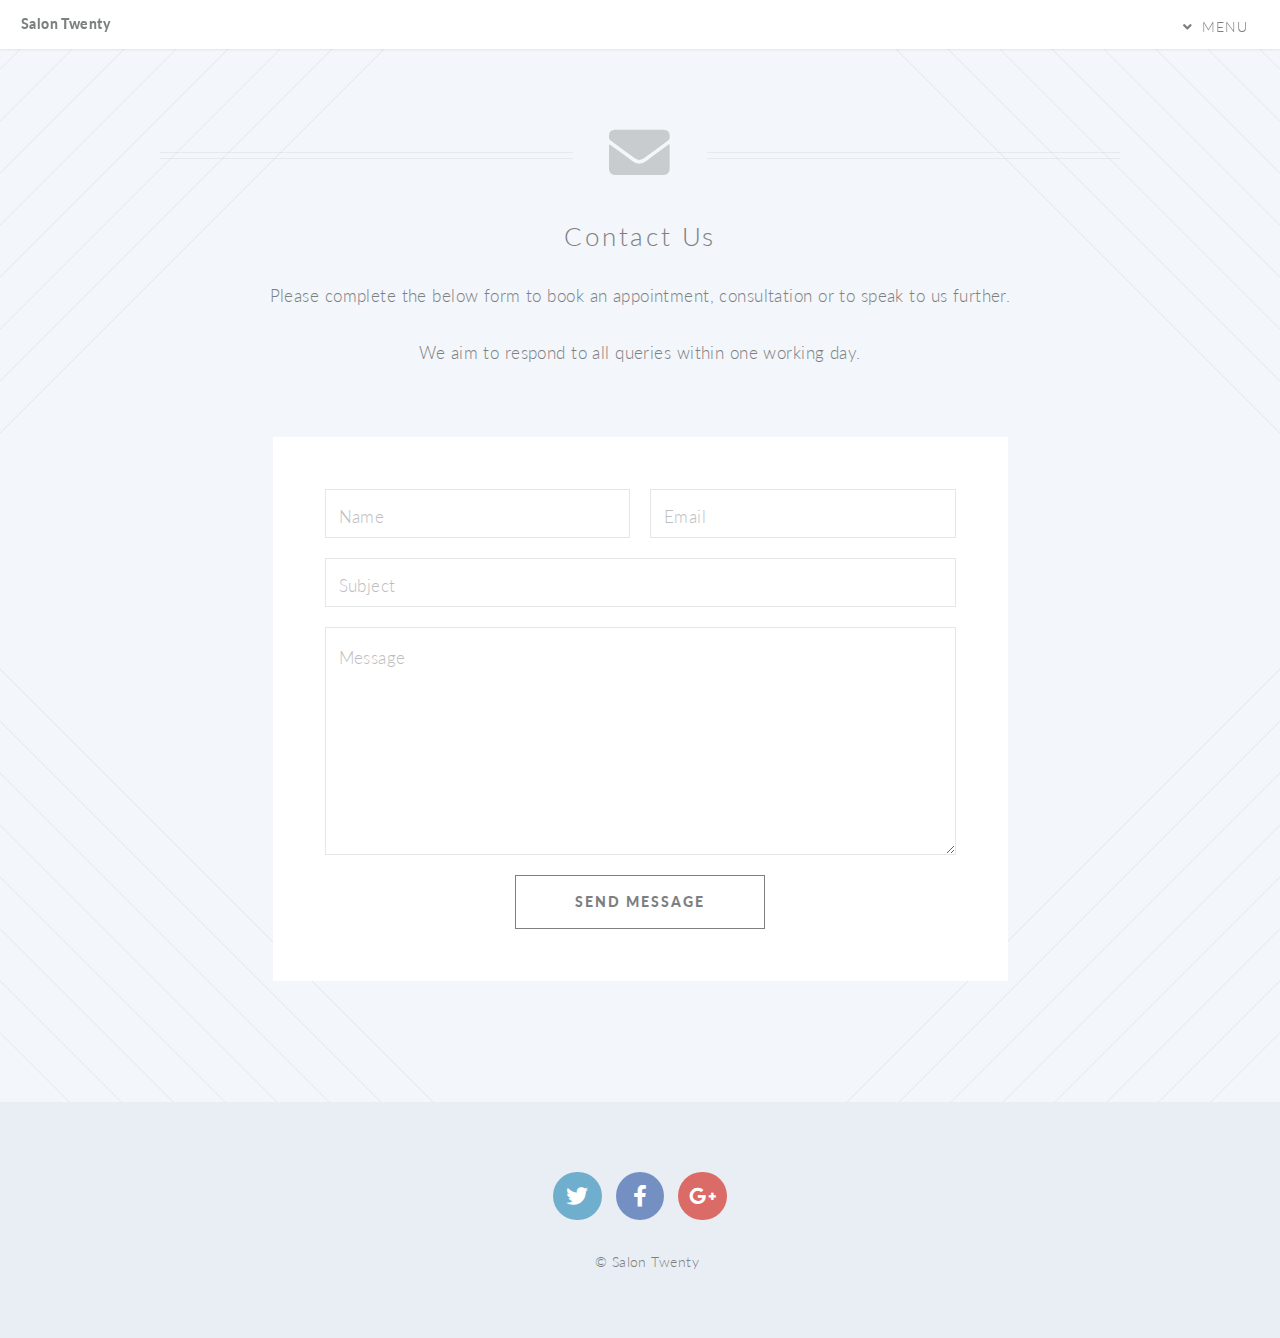
==== commit 9b6b2b7f: "new" ====
--- a/contact.html
+++ b/contact.html
@@ -6,7 +6,7 @@
 -->
 <html>
 	<head>
-		<title>Contact - Twenty by HTML5 UP</title>
+		<title>Contact</title>
 		<meta charset="utf-8" />
 		<meta name="viewport" content="width=device-width, initial-scale=1, user-scalable=no" />
 		<link rel="stylesheet" href="assets/css/main.css" />
@@ -25,7 +25,7 @@
 								<a href="#">Menu</a>
 								<ul>
 									<li><a href="index.html">Home</a></li>
-									<li><a href="right-sidebar.html">Meet our team</a></li>
+									<li><a href="team.html">Meet our team</a></li>
 									<!-- <li><a href="no-sidebar.html">No Sidebar</a></li> -->
 									<li><a href="contact.html">Contact</a></li>
 									<!-- <li class="submenu">
@@ -53,7 +53,7 @@
 						<h2>Contact Us</h2>
 						<p>Please complete the below form to book an appointment, consultation or to speak to us further.</p>
 						<br>
-						<p>We aim to respond to all queries on the same day as they are received.</p>
+						<p>We aim to respond to all queries within one working day.</p>
 					</header>
 
 					<!-- One -->
--- a/assets/css/main.css
+++ b/assets/css/main.css
@@ -287,7 +287,7 @@
 		}
 
 		.row.aln-middle {
-			align-items: center;
+			align-content: center;
 		}
 
 		.row.aln-bottom {
@@ -1740,6 +1740,10 @@
 		padding-top: 7em;
 		position: relative;
 		text-align: center;
+	}
+
+	.centrespecial *{
+		border: 1px solid black;
 	}
 
 		header.special:before, header.special:after {
@@ -2544,7 +2548,7 @@
 	#banner {
 		background-attachment: scroll, scroll, scroll, fixed;
 		background-color: #645862;
-		/* background-image: url("images/light-bl.svg"), url("images/light-br.svg"), url("images/overlay.png"), url("../../images/banner.jpg"); */
+		background-image: url("images/light-bl.svg"), url("images/light-br.svg"), url("images/overlay.png"), url("../../images/banner.jpg");
 		background-position: bottom left, bottom right, top left, top center;
 		background-repeat: no-repeat, no-repeat, repeat, no-repeat;
 		background-size: 25em, 25em, auto, cover;
@@ -2552,11 +2556,6 @@
 		cursor: default;
 		padding: 6em 0;
 		text-align: center;
-	}
-	#banner {
-	background-image: url('images/hairdressing-g93d796911_1280.jpg');
-	background-size: 100%;
-	opacity: 1;
 	}
 
 		#banner .inner {
@@ -2647,7 +2646,7 @@
 	#cta {
 		background-attachment: scroll, scroll, scroll, fixed;
 		background-color: #645862;
-		background-image: url("images/light-tl.svg"), url("images/light-tr.svg"), url("images/overlay.png"), url("../../images/banner.jpg");
+		background-image: url("images/light-tl.svg"), url("images/light-tr.svg"), url("images/overlay.png"), url("../../images/hairdressing-1516352.jpg");
 		background-position: top left, top right, top left, bottom center;
 		background-repeat: no-repeat, no-repeat, repeat, no-repeat;
 		background-size: 25em, 25em, auto, cover;
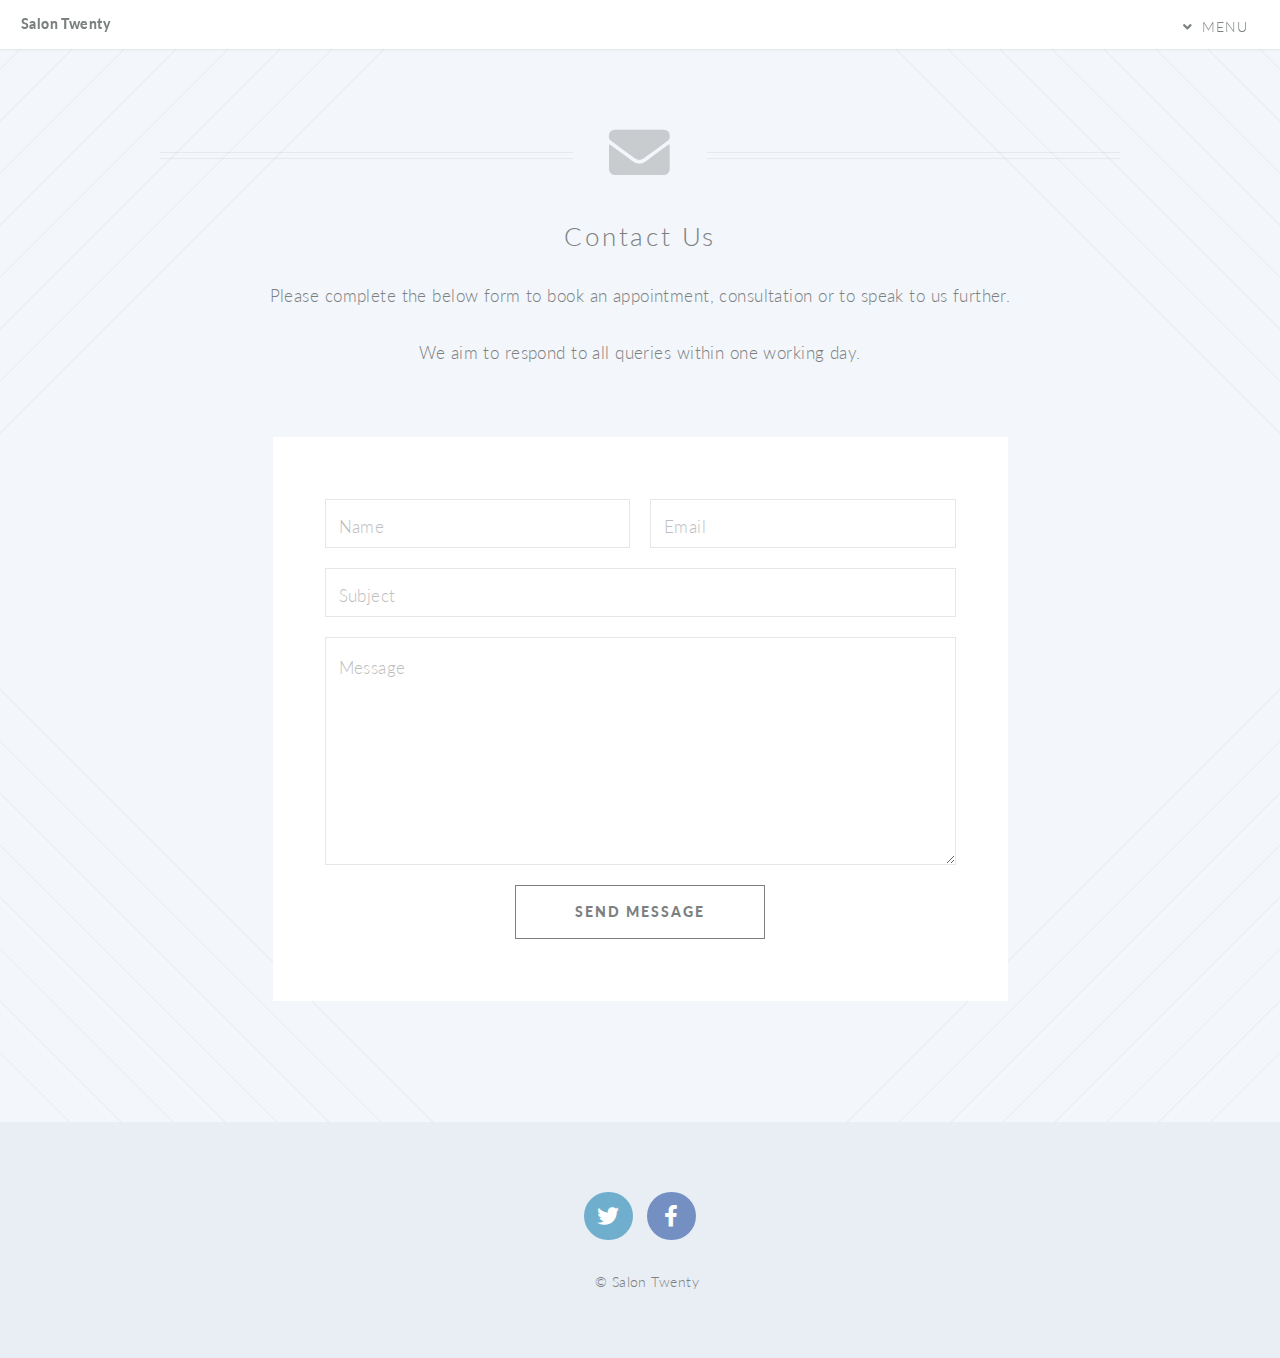
==== commit 19566211: "tidying up code and refining css and media queries" ====
--- a/contact.html
+++ b/contact.html
@@ -20,27 +20,12 @@
 					<h1 id="logo"><a href="index.html">Salon Twenty</a></h1>
 					<nav id="nav">
 						<ul>
-							<!-- <li class="current"><a href="index.html">Welcome</a></li> -->
 							<li class="submenu">
 								<a href="#">Menu</a>
 								<ul>
 									<li><a href="index.html">Home</a></li>
 									<li><a href="team.html">Meet our team</a></li>
-									<!-- <li><a href="no-sidebar.html">No Sidebar</a></li> -->
 									<li><a href="contact.html">Contact</a></li>
-									<!-- <li class="submenu">
-										<a href="#">Submenu</a>
-										<ul>
-											<li><a href="#">Dolore Sed</a></li>
-											<li><a href="#">Consequat</a></li>
-											<li><a href="#">Lorem Magna</a></li>
-											<li><a href="#">Sed Magna</a></li>
-											<li><a href="#">Ipsum Nisl</a></li>
-										</ul>
-									</li>
-								</ul> -->
-							<!-- </li>
-							<li><a href="#" class="button primary">Sign Up</a></li> -->
 						</ul>
 					</nav>
 				</header>
@@ -94,9 +79,6 @@
 					<ul class="icons">
 						<li><a href="#" class="icon brands circle fa-twitter"><span class="label">Twitter</span></a></li>
 						<li><a href="#" class="icon brands circle fa-facebook-f"><span class="label">Facebook</span></a></li>
-						<li><a href="#" class="icon brands circle fa-google-plus-g"><span class="label">Google+</span></a></li>
-						<!-- <li><a href="#" class="icon brands circle fa-github"><span class="label">Github</span></a></li>
-						<li><a href="#" class="icon brands circle fa-dribbble"><span class="label">Dribbble</span></a></li> -->
 					</ul>
 
 					<ul class="copyright">
--- a/assets/css/main.css
+++ b/assets/css/main.css
@@ -260,6 +260,7 @@
 		flex-wrap: wrap;
 		box-sizing: border-box;
 		align-items: stretch;
+		padding: 10px 0;
 	}
 
 		.row > * {
@@ -325,10 +326,6 @@
 		.row > .col-4 {
 			width: 33.33333%;
 		}
-		.row > .col-4team {
-			width: 50%;
-		}
-
 
 		.row > .off-4 {
 			margin-left: 33.33333%;
@@ -2105,14 +2102,6 @@
 			ul.buttons.stacked li:first-child {
 				padding: 0;
 			}
-		
-
-		ul.buttonscontact > li{
-			margin: 0 auto;
-			width: 40%;
-			}
-
-
 				
 /* Table */
 
@@ -3361,6 +3350,7 @@
 
 	}
 
+
 	.products img{
 		height: 200px;
 		width: 250px;
@@ -3371,11 +3361,6 @@
 		height: 400px;
 	}
 
-	.team{
-		padding-top: 100px;
-		padding-bottom: 100px;
-	}
-
 	.treatments h3, .major h2{
 		color: #3fb1a3;
 		font-weight: 400;
@@ -3384,4 +3369,26 @@
 	.products h3{
 		font-weight: 400;
 	}
-	+	
+	.team img {
+	width: 100%;
+	max-width: 350px;
+	padding: 15px;
+	}
+
+	.team{
+		display: flex;
+		padding: 0 50px;
+		justify-content: center;
+		align-items: center;
+		gap: 36px;
+	}
+
+	@media screen and (max-width: 980px) {
+
+		.team{
+			display: block;
+			padding: 0px;
+		}
+
+	}
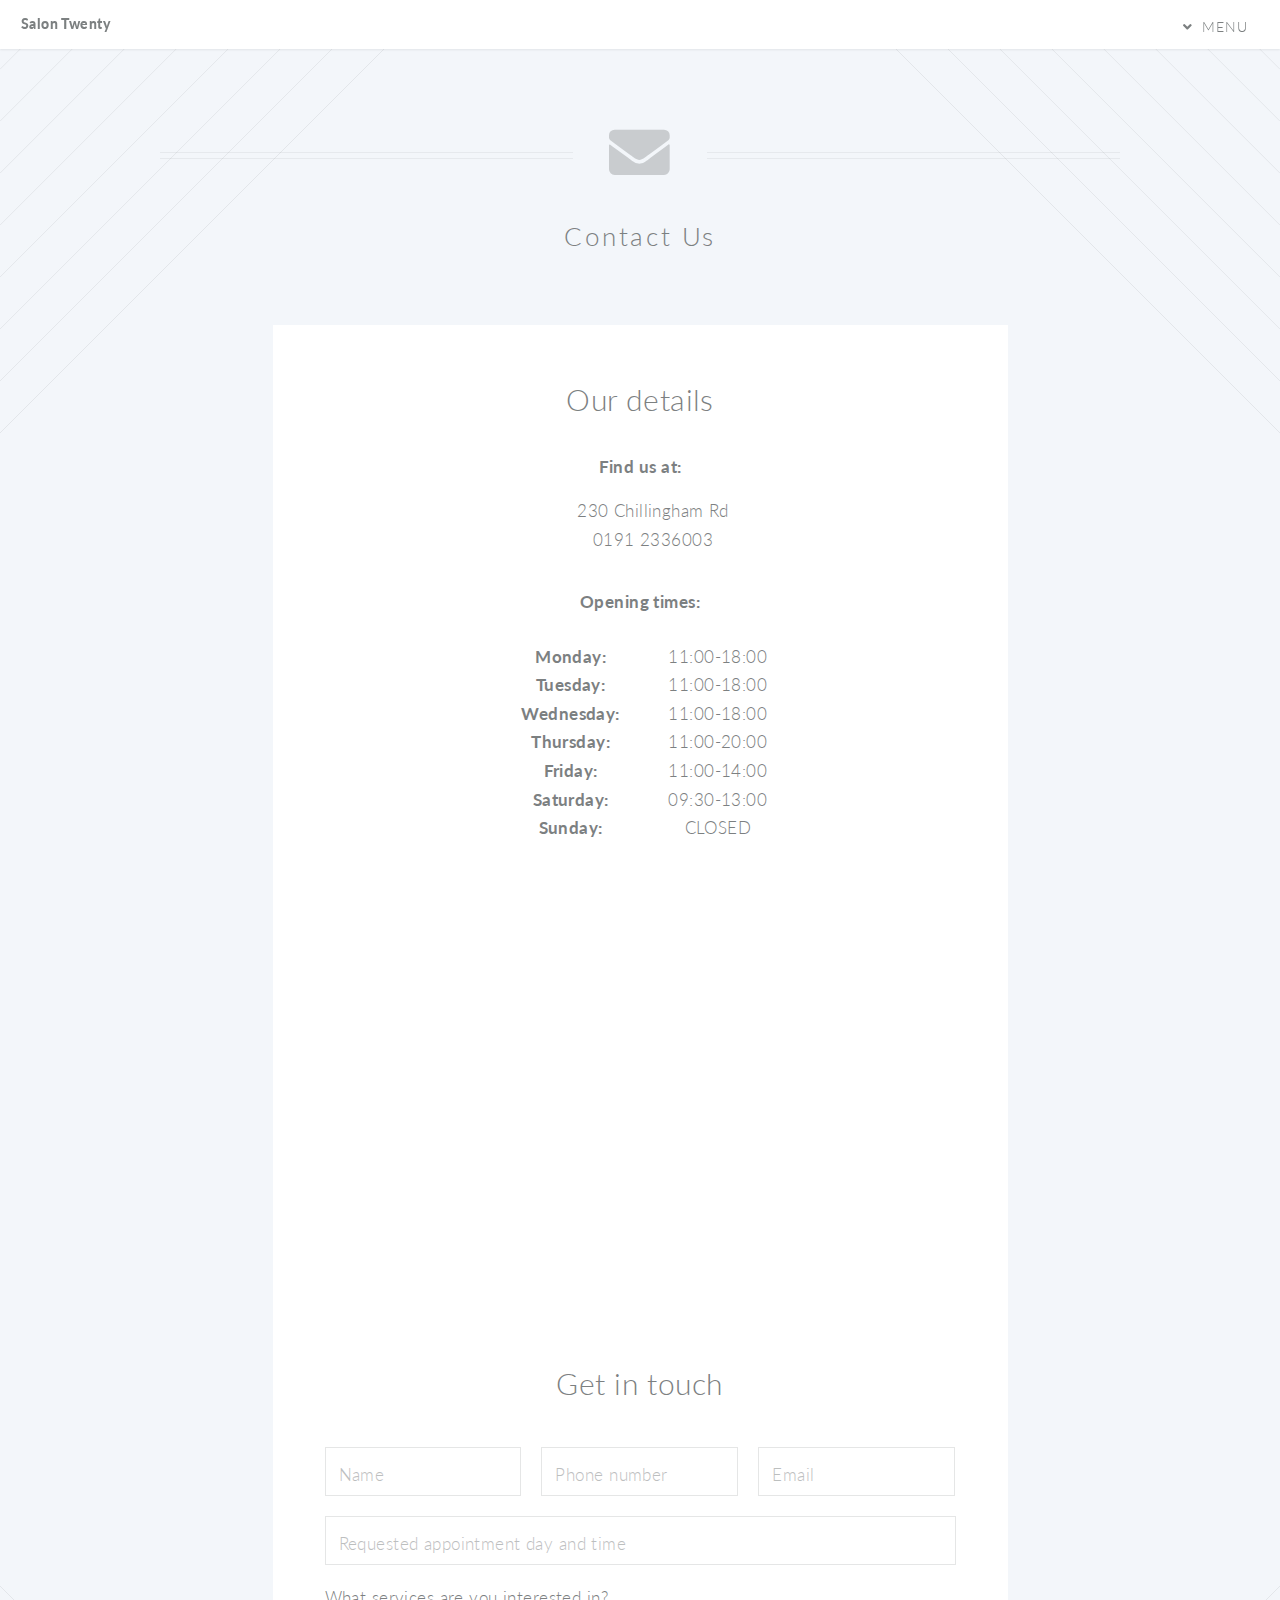
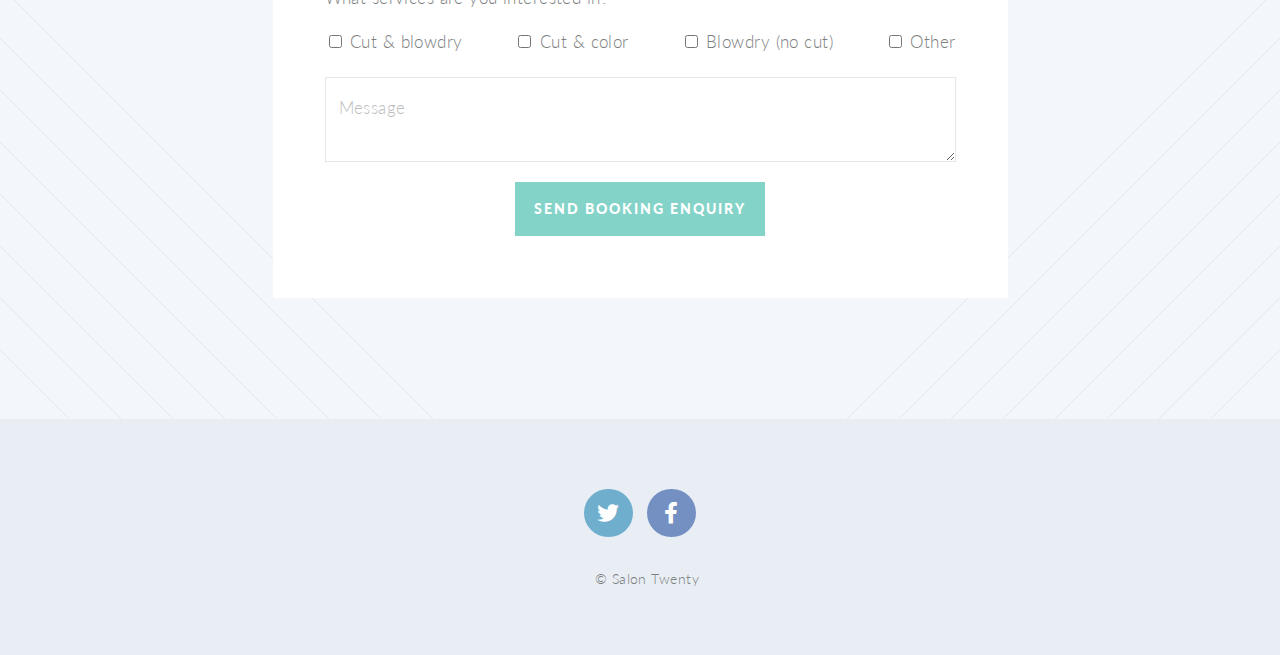
==== commit 616dd939: "tweak to media query" ====
--- a/contact.html
+++ b/contact.html
@@ -36,9 +36,6 @@
 					<header class="special container">
 						<span class="icon solid fa-envelope"></span>
 						<h2>Contact Us</h2>
-						<p>Please complete the below form to book an appointment, consultation or to speak to us further.</p>
-						<br>
-						<p>We aim to respond to all queries within one working day.</p>
 					</header>
 
 					<!-- One -->
@@ -46,29 +43,100 @@
 
 							<!-- Content -->
 								<div class="content">
-									<form>
+									<h1>Our details</h1>
+									<section class='our-details'>
+										<section>
+										<div class="col-6 col-12-medium">
+										  <h4>Find us at:</h4>
+											<ul>
+												<li>
+												  230 Chillingham Rd
+												</li>
+												<li>0191 2336003</li>
+											</ul>
+										</div>
+						
+										  <div class="col-6 col-12-medium">
+											<h4>Opening times:</h4>
+											<div class="row">
+											  <ul class='bold-details'>
+												<li>Monday:</li>
+												<li>Tuesday:</li>
+												<li>Wednesday:</li>
+												<li>Thursday:</li>
+												<li>Friday:</li>
+												<li>Saturday:</li>
+												<li>Sunday:</li>
+											  </ul>
+											  <ul>
+												  <li>11:00-18:00</li>
+												  <li>11:00-18:00</li>
+												  <li>11:00-18:00</li>
+												  <li>11:00-20:00</li>
+												  <li>11:00-14:00</li>
+												  <li>09:30-13:00</li>
+												  <li>CLOSED</li>
+											  </ul>
+											</div>
+										  </div>
+										</section>
+						
+										<section class="map">
+											  <div class="google-maps">
+												<iframe src="https://www.google.com/maps/embed?pb=!1m18!1m12!1m3!1d477.59561140112!2d-1.5774349475128322!3d54.986960394888946!2m3!1f0!2f0!3f0!3m2!1i1024!2i768!4f13.1!3m3!1m2!1s0x487e70fb06ac4961%3A0xcba720e89d56e166!2s230%20Chillingham%20Rd%2C%20Newcastle%20upon%20Tyne%20NE6%205LP!5e0!3m2!1sen!2suk!4v1694449729427!5m2!1sen!2suk" width="400" height="450" style="border:0;" allowfullscreen="" loading="lazy" referrerpolicy="no-referrer-when-downgrade"></iframe>
+											  </div>
+											
+										</section>
+									</section>
+									<h1>Get in touch</h1>
+									<form method="post" action="#" netlify>
 										<div class="row gtr-50">
-											<div class="col-6 col-12-mobile">
+											<div class="col-4 col-12-mobile">
 												<input type="text" name="name" placeholder="Name" />
 											</div>
-											<div class="col-6 col-12-mobile">
+											<div class="col-4 col-12-mobile">
+												<input type="text" name="phonenumber" placeholder="Phone number" />
+											</div>
+											<div class="col-4 col-12-mobile">
 												<input type="text" name="email" placeholder="Email" />
 											</div>
 											<div class="col-12">
-												<input type="text" name="subject" placeholder="Subject" />
+												<input type="text" name="appointment" placeholder="Requested appointment day and time" />
 											</div>
 											<div class="col-12">
-												<textarea name="message" placeholder="Message" rows="7"></textarea>
+												<h4 class="services">What services are you interested in?</h4>
+												<div class="services">
+													<div>
+												<input type="checkbox" id="demo-copy" name="demo-copy" />
+												<label for="demo-copy">Cut & blowdry</label>
+													</div>
+												<div>
+												<input type="checkbox" id="demo-copy" name="demo-copy" />
+												<label for="demo-copy">Cut & color</label>
+												</div>
+												<div>
+												<input type="checkbox" id="demo-copy" name="demo-copy" />
+												<label for="demo-copy">Blowdry (no cut)</label>
+												</div>
+												<div>
+												<input type="checkbox" id="demo-copy" name="demo-copy" />
+												<label for="demo-copy">Other</label>
+												</div>
+											</div>
+												
+											  </div>
+											<div class="col-12">
+												<textarea name="message" placeholder="Message" rows="2"></textarea>
 											</div>
 											<div class="col-12">
 												<ul class="buttons">
-													<li><input type="submit" class="special" value="Send Message" /></li>
+													<li><input type="submit" class="special primary" value="Send Booking enquiry" /></li>
 												</ul>
 											</div>
 										</div>
 									</form>
 								</div>
-
+								
 						</section>
 
 				</article>
--- a/assets/css/main.css
+++ b/assets/css/main.css
@@ -3384,11 +3384,66 @@
 		gap: 36px;
 	}
 
+	.our-details {
+		display: flex;
+		justify-content: space-between;
+		margin-top: 5%;
+	  }
+
+	  .our-details h4{
+		font-weight: 700;	
+	}
+
+	.bold-details > li {
+		font-weight: 700;
+	}
+
+	input[type="checkbox"] {
+		appearance: checkbox !important;
+	}
+
+	.services{
+		display: flex;
+		justify-content: space-between;
+	}
+
+	h4.services{
+		display:flex
+
+	}
+
+	.content h1{
+		font-size: 1.75em
+	}
+
+	@media screen and (max-width: 1280px) {
+
+		.our-details {
+			flex-direction: column;
+			align-items: center;
+			padding-bottom: 15px;
+		  }
+	}
+
+
 	@media screen and (max-width: 980px) {
-
 		.team{
 			display: block;
 			padding: 0px;
 		}
-
-	}
+		
+		  .our-details .map {
+			max-width: 250px;
+		  }
+		  .google-maps iframe {
+			width: 100% !important;
+			height: 100% !important;
+		  }
+	}
+
+	@media screen and (max-width: 736px) {
+		.services{
+			flex-direction: column;
+			align-items: flex-start;
+		  }	
+	}